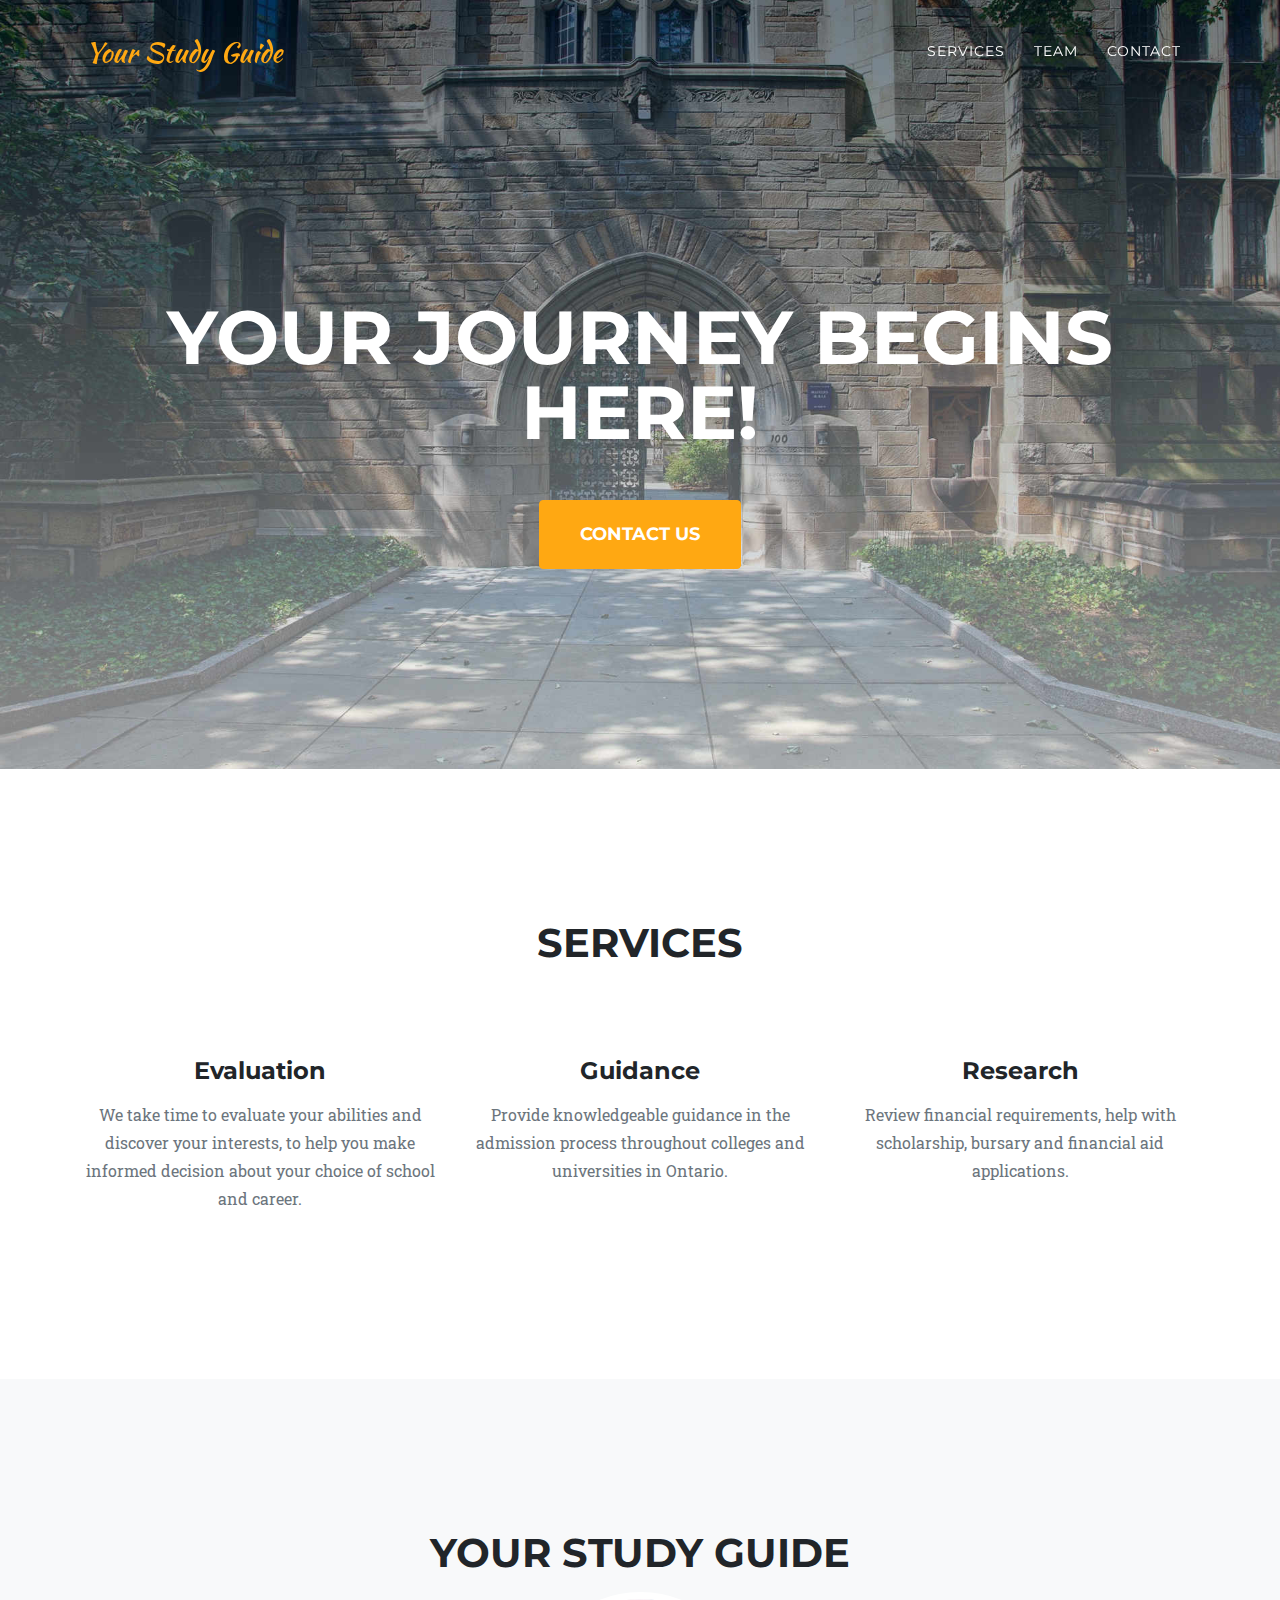
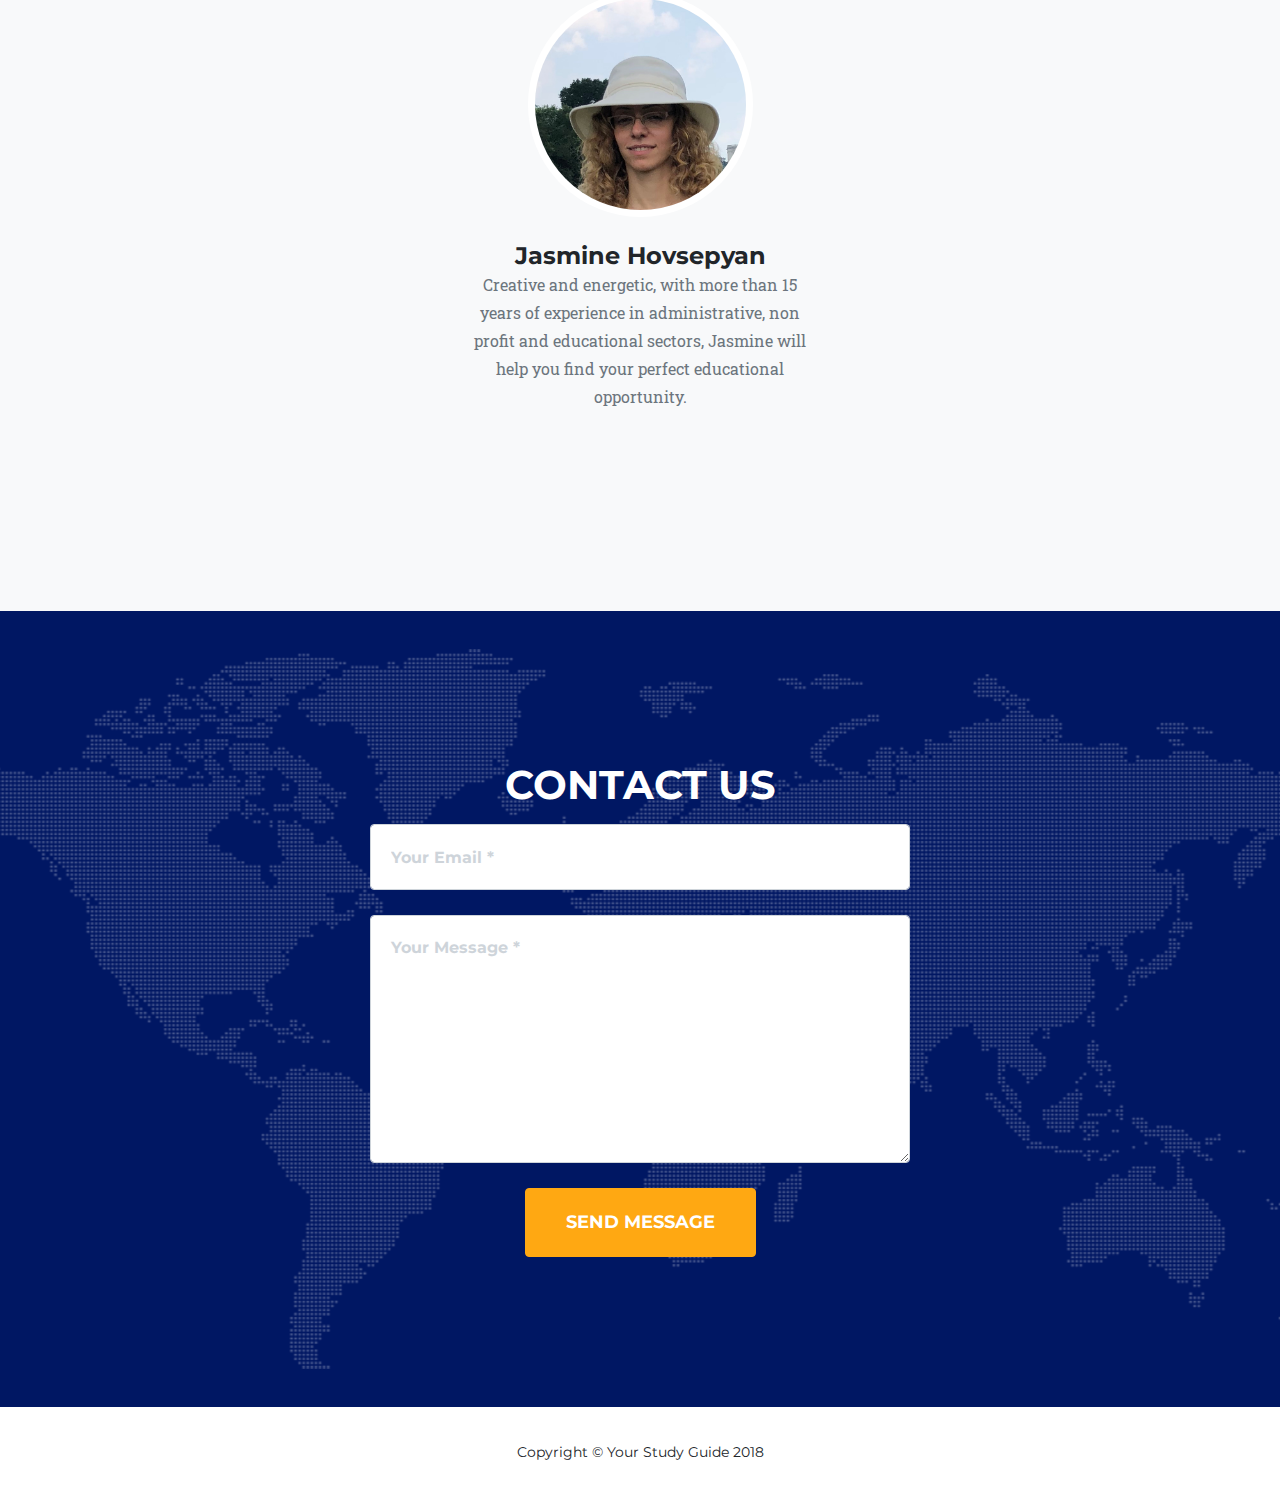
==== index.html @ cb8d3e7e "implement send message form" ====
<!DOCTYPE html>
<html lang="en">

  <head>

    <meta charset="utf-8">
    <meta name="viewport" content="width=device-width, initial-scale=1, shrink-to-fit=no">
    <meta name="description" content="">
    <meta name="author" content="Jasmine">

    <title>Your Study Guide</title>

    <link href="https://cdnjs.cloudflare.com/ajax/libs/twitter-bootstrap/4.1.3/css/bootstrap.min.css" rel="stylesheet">
    <link rel="stylesheet" href="https://use.fontawesome.com/releases/v5.2.0/css/all.css" integrity="sha384-hWVjflwFxL6sNzntih27bfxkr27PmbbK/iSvJ+a4+0owXq79v+lsFkW54bOGbiDQ" crossorigin="anonymous">
    <link href="https://fonts.googleapis.com/css?family=Montserrat:400,700" rel="stylesheet" type="text/css">
    <link href='https://fonts.googleapis.com/css?family=Kaushan+Script' rel='stylesheet' type='text/css'>
    <link href='https://fonts.googleapis.com/css?family=Droid+Serif:400,700,400italic,700italic' rel='stylesheet' type='text/css'>
    <link href='https://fonts.googleapis.com/css?family=Roboto+Slab:400,100,300,700' rel='stylesheet' type='text/css'>

    <link href="css/main.css" rel="stylesheet">

    <script src='https://www.google.com/recaptcha/api.js'></script>
    <script async src="https://www.googletagmanager.com/gtag/js?id=UA-124327278-1"></script>
    <script>
      window.dataLayer = window.dataLayer || [];
      function gtag(){dataLayer.push(arguments);}
      gtag('js', new Date());

      gtag('config', 'UA-124327278-1');
    </script>
  </head>

  <body id="page-top">

    <!-- Navigation -->
    <nav class="navbar navbar-expand-lg navbar-dark fixed-top" id="mainNav">
      <div class="container">
        <a class="navbar-brand js-scroll-trigger" href="#page-top">Your Study Guide</a>
        <button class="navbar-toggler navbar-toggler-right" type="button" data-toggle="collapse" data-target="#navbarResponsive" aria-controls="navbarResponsive" aria-expanded="false" aria-label="Toggle navigation">
          Menu
          <i class="fa fa-bars"></i>
        </button>
        <div class="collapse navbar-collapse" id="navbarResponsive">
          <ul class="navbar-nav text-uppercase ml-auto">
            <li class="nav-item">
              <a class="nav-link js-scroll-trigger" href="#services">Services</a>
            </li>
            <li class="nav-item">
              <a class="nav-link js-scroll-trigger" href="#team">Team</a>
            </li>
            <li class="nav-item">
              <a class="nav-link js-scroll-trigger" href="#contact">Contact</a>
            </li>
          </ul>
        </div>
      </div>
    </nav>

    <!-- Header -->
    <header class="masthead">
      <div class="container">
        <div class="intro-text">
          <!--<div class="intro-lead-in">Welcome!</div> -->
          <div class="intro-heading text-uppercase">Your journey begins here!</div>
          <a class="btn btn-primary btn-xl text-uppercase js-scroll-trigger" href="#contact">Contact Us</a>
        </div>
      </div>
    </header>

    <!-- Services -->
    <section id="services">
      <div class="container">
        <div class="row">
          <div class="col-lg-12 text-center">
            <h2 class="section-heading text-uppercase">Services</h2>
            <h3 class="section-subheading text-muted"></h3>
          </div>
        </div>
        <div class="row text-center">
          <div class="col-md-4">
            <span class="fa-stack fa-4x">
              <i class="fa fa-circle fa-stack-2x text-primary"></i>
              <i class="fa fa-drafting-compass fa-stack-1x fa-inverse"></i>
            </span>
            <h4 class="service-heading">Evaluation</h4>
            <p class="text-muted">We take time to evaluate your abilities and discover your interests, to help you make informed decision about your choice of school and career.</p>
          </div>
          <div class="col-md-4">
            <span class="fa-stack fa-4x">
              <i class="fa fa-circle fa-stack-2x text-primary"></i>
              <i class="fa fa-marker fa-stack-1x fa-inverse"></i>
            </span>
            <h4 class="service-heading">Guidance</h4>
            <p class="text-muted">Provide knowledgeable guidance in the admission process throughout colleges and universities in Ontario.</p>
          </div>
          <div class="col-md-4">
            <span class="fa-stack fa-4x">
              <i class="fa fa-circle fa-stack-2x text-primary"></i>
              <i class="fa fa-microscope fa-stack-1x fa-inverse"></i>
            </span>
            <h4 class="service-heading">Research</h4>
            <p class="text-muted">Review financial requirements, help with scholarship, bursary and financial aid applications.</p>
          </div>
        </div>
      </div>
    </section>

    <!-- Team -->
    <section class="bg-light" id="team">
      <div class="container">
        <div class="row">
          <div class="col-lg-12 text-center">
            <h2 class="section-heading text-uppercase">Your Study Guide</h2>
          </div>
        </div>
        <div class="row">
          <div class="offset-sm-4 col-sm-4">
            <div class="team-member">
              <img class="mx-auto rounded-circle" src="img/team/guide.jpg" alt="">
              <h4>Jasmine Hovsepyan</h4>
              <p class="text-muted">Creative and energetic, with more than 15  years of experience in administrative, non profit and educational sectors, Jasmine will help you find your perfect educational opportunity.</p>
            </div>
          </div>
        </div>
      </div>
    </section>

    <section id="contact">
      <div class="collapse multi-collapse" id="messageSentCollapse">
        <div class="container">
          <div class="row">
            <div class="col-lg-12 text-center">
              <h2 class="section-heading text-uppercase">Thank you, your message has been sent.</h2>
              <h3 class="section-subheading text-muted">We usually respond within two business days.</h3>
            </div>
          </div>
        </div>
      </div>
      <div id="formCollapse" class="collapse show" >
        <div class="card card-body border-0 p-0" style="background-color:inherit;">
          <div class="container">
            <div class="row">
              <div class="col-lg-12 text-center">
                <h2 class="section-heading text-uppercase">Contact Us</h2>
              </div>
            </div>
            <div class="row">
              <div class="col-lg-12">
                <form id="contactForm" name="sentMessage" class="needs-validation" novalidate="novalidate">
                  <div class="row">
                    <div class="offset-lg-3 col-lg-6 text-center">
                      <div class="form-group">
                        <input class="form-control email" id="msg_email" type="email" placeholder="Your Email *" required="required">
                        <p class="help-block text-danger"></p>
                        <div class="invalid-tooltip">
                          Please enter valid email
                        </div>
                      </div>
                    </div>
                  </div>
                  <div class="row">
                    <div class="offset-lg-3 col-lg-6 text-center">
                      <div class="form-group">
                        <textarea class="form-control" id="msg_text" placeholder="Your Message *"></textarea>
                        <p class="help-block text-danger"></p>
                      </div>
                    </div>
                  </div>
                  <div class="row">
                    <div class="offset-lg-3 col-lg-6 text-center">
                      <div id="success"></div>
                      <div class="g-recaptcha"
                            data-sitekey="6LfOgGwUAAAAAIZS5C9awKCPqaSeLZnkeUmwnQek"
                            data-callback="sendMessage"
                            data-size="invisible"
                            >
                      </div>
                      <button id="submit-button" type="submit" class="btn btn-primary btn-xl text-uppercase">
                        Send Message
                      </button>
                    </div>
                  </div>
                </form>
              </div>
            </div>
          </div>
        </div>
      </div>
    </section>
    <footer>
      <div class="container">
        <div class="row">
          <div class="offset-md-4 col-md-4">
            <span class="copyright">Copyright &copy; Your Study Guide 2018</span>
          </div>
        </div>
      </div>
    </footer>

    <script src="https://cdnjs.cloudflare.com/ajax/libs/jquery/3.3.1/jquery.min.js"></script>
    <script src="https://cdnjs.cloudflare.com/ajax/libs/twitter-bootstrap/4.1.3/js/bootstrap.bundle.min.js"></script>
    <script src="js/main.min.js"></script>
  </body>

</html>
---- css/main.css ----
body {
  overflow-x: hidden;
  font-family: 'Roboto Slab', 'Helvetica Neue', Helvetica, Arial, sans-serif;
}

p {
  line-height: 1.75;
}

a {
  color: #ffa812;
}

a:hover {
  color: #fec503;
}

.text-primary {
  color: #ffa812 !important;
}

h1,
h2,
h3,
h4,
h5,
h6 {
  font-weight: 700;
  font-family: 'Montserrat', 'Helvetica Neue', Helvetica, Arial, sans-serif;
}

section {
  padding: 100px 0;
}

section h2.section-heading {
  font-size: 40px;
  margin-top: 0;
  margin-bottom: 15px;
}

section h3.section-subheading {
  font-size: 16px;
  font-weight: 400;
  font-style: italic;
  margin-bottom: 75px;
  text-transform: none;
  font-family: 'Droid Serif', 'Helvetica Neue', Helvetica, Arial, sans-serif;
}

@media (min-width: 768px) {
  section {
    padding: 150px 0;
  }
}

.btn {
  font-family: 'Montserrat', 'Helvetica Neue', Helvetica, Arial, sans-serif;
  font-weight: 700;
}

.btn-xl {
  font-size: 18px;
  padding: 20px 40px;
}

.btn-primary {
  background-color: #ffa812;
  border-color: #ffa812;
}

.btn-primary:active, .btn-primary:focus, .btn-primary:hover {
  background-color: #fec810 !important;
  border-color: #fec810 !important;
  color: white;
}

.btn-primary:active, .btn-primary:focus {
  box-shadow: 0 0 0 0.2rem rgba(254, 209, 55, 0.5) !important;
}

::-moz-selection {
  background: #ffa812;
  text-shadow: none;
}

::selection {
  background: #ffa812;
  text-shadow: none;
}

img::selection {
  background: transparent;
}

img::-moz-selection {
  background: transparent;
}

#mainNav {
  background-color: #001763;
}

#mainNav .navbar-toggler {
  font-size: 12px;
  right: 0;
  padding: 13px;
  text-transform: uppercase;
  color: white;
  border: 0;
  background-color: #ffa812;
  font-family: 'Montserrat', 'Helvetica Neue', Helvetica, Arial, sans-serif;
}

#mainNav .navbar-brand {
  color: #ffa812;
  font-family: 'Kaushan Script', 'Helvetica Neue', Helvetica, Arial, cursive;
}

#mainNav .navbar-brand.active, #mainNav .navbar-brand:active, #mainNav .navbar-brand:focus, #mainNav .navbar-brand:hover {
  color: #fec503;
}

#mainNav .navbar-nav .nav-item .nav-link {
  font-size: 90%;
  font-weight: 400;
  padding: 0.75em 0;
  letter-spacing: 1px;
  color: white;
  font-family: 'Montserrat', 'Helvetica Neue', Helvetica, Arial, sans-serif;
}

#mainNav .navbar-nav .nav-item .nav-link.active, #mainNav .navbar-nav .nav-item .nav-link:hover {
  color: #ffa812;
}

@media (min-width: 992px) {
  #mainNav {
    padding-top: 25px;
    padding-bottom: 25px;
    -webkit-transition: padding-top 0.3s, padding-bottom 0.3s;
    -moz-transition: padding-top 0.3s, padding-bottom 0.3s;
    transition: padding-top 0.3s, padding-bottom 0.3s;
    border: none;
    background-color: transparent;
  }
  #mainNav .navbar-brand {
    font-size: 1.75em;
    -webkit-transition: all 0.3s;
    -moz-transition: all 0.3s;
    transition: all 0.3s;
  }
  #mainNav .navbar-nav .nav-item .nav-link {
    padding: 1.1em 1em !important;
  }
  #mainNav.navbar-shrink {
    padding-top: 0;
    padding-bottom: 0;
    background-color: #001763;
  }
  #mainNav.navbar-shrink .navbar-brand {
    font-size: 1.25em;
    padding: 12px 0;
  }
}

header.masthead {
  text-align: center;
  color: white;
  background-image: url("../img/header-bg.jpg");
  background-repeat: no-repeat;
  background-attachment: scroll;
  background-position: center center;
  -webkit-background-size: cover;
  -moz-background-size: cover;
  -o-background-size: cover;
  background-size: cover;
}

header.masthead .intro-text {
  padding-top: 150px;
  padding-bottom: 100px;
}

header.masthead .intro-text .intro-lead-in {
  font-size: 22px;
  font-style: italic;
  line-height: 22px;
  margin-bottom: 25px;
  font-family: 'Droid Serif', 'Helvetica Neue', Helvetica, Arial, sans-serif;
}

header.masthead .intro-text .intro-heading {
  font-size: 50px;
  font-weight: 700;
  line-height: 50px;
  margin-bottom: 25px;
  font-family: 'Montserrat', 'Helvetica Neue', Helvetica, Arial, sans-serif;
}

@media (min-width: 768px) {
  header.masthead .intro-text {
    padding-top: 300px;
    padding-bottom: 200px;
  }
  header.masthead .intro-text .intro-lead-in {
    font-size: 40px;
    font-style: italic;
    line-height: 40px;
    margin-bottom: 25px;
    font-family: 'Droid Serif', 'Helvetica Neue', Helvetica, Arial, sans-serif;
  }
  header.masthead .intro-text .intro-heading {
    font-size: 75px;
    font-weight: 700;
    line-height: 75px;
    margin-bottom: 50px;
    font-family: 'Montserrat', 'Helvetica Neue', Helvetica, Arial, sans-serif;
  }
}

.service-heading {
  margin: 15px 0;
  text-transform: none;
}

#portfolio .portfolio-item {
  right: 0;
  margin: 0 0 15px;
}

#portfolio .portfolio-item .portfolio-link {
  position: relative;
  display: block;
  max-width: 400px;
  margin: 0 auto;
  cursor: pointer;
}

#portfolio .portfolio-item .portfolio-link .portfolio-hover {
  position: absolute;
  width: 100%;
  height: 100%;
  -webkit-transition: all ease 0.5s;
  -moz-transition: all ease 0.5s;
  transition: all ease 0.5s;
  opacity: 0;
  background: rgba(254, 209, 54, 0.9);
}

#portfolio .portfolio-item .portfolio-link .portfolio-hover:hover {
  opacity: 1;
}

#portfolio .portfolio-item .portfolio-link .portfolio-hover .portfolio-hover-content {
  font-size: 20px;
  position: absolute;
  top: 50%;
  width: 100%;
  height: 20px;
  margin-top: -12px;
  text-align: center;
  color: white;
}

#portfolio .portfolio-item .portfolio-link .portfolio-hover .portfolio-hover-content i {
  margin-top: -12px;
}

#portfolio .portfolio-item .portfolio-link .portfolio-hover .portfolio-hover-content h3,
#portfolio .portfolio-item .portfolio-link .portfolio-hover .portfolio-hover-content h4 {
  margin: 0;
}

#portfolio .portfolio-item .portfolio-caption {
  max-width: 400px;
  margin: 0 auto;
  padding: 25px;
  text-align: center;
  background-color: #fff;
}

#portfolio .portfolio-item .portfolio-caption h4 {
  margin: 0;
  text-transform: none;
}

#portfolio .portfolio-item .portfolio-caption p {
  font-size: 16px;
  font-style: italic;
  margin: 0;
  font-family: 'Droid Serif', 'Helvetica Neue', Helvetica, Arial, sans-serif;
}

#portfolio * {
  z-index: 2;
}

@media (min-width: 767px) {
  #portfolio .portfolio-item {
    margin: 0 0 30px;
  }
}

.portfolio-modal {
  padding-right: 0px !important;
}

.portfolio-modal .modal-dialog {
  margin: 1rem;
  max-width: 100vw;
}

.portfolio-modal .modal-content {
  padding: 100px 0;
  text-align: center;
}

.portfolio-modal .modal-content h2 {
  font-size: 3em;
  margin-bottom: 15px;
}

.portfolio-modal .modal-content p {
  margin-bottom: 30px;
}

.portfolio-modal .modal-content p.item-intro {
  font-size: 16px;
  font-style: italic;
  margin: 20px 0 30px;
  font-family: 'Droid Serif', 'Helvetica Neue', Helvetica, Arial, sans-serif;
}

.portfolio-modal .modal-content ul.list-inline {
  margin-top: 0;
  margin-bottom: 30px;
}

.portfolio-modal .modal-content img {
  margin-bottom: 30px;
}

.portfolio-modal .modal-content button {
  cursor: pointer;
}

.portfolio-modal .close-modal {
  position: absolute;
  top: 25px;
  right: 25px;
  width: 75px;
  height: 75px;
  cursor: pointer;
  background-color: transparent;
}

.portfolio-modal .close-modal:hover {
  opacity: 0.3;
}

.portfolio-modal .close-modal .lr {
  /* Safari and Chrome */
  z-index: 1051;
  width: 1px;
  height: 75px;
  margin-left: 35px;
  /* IE 9 */
  -webkit-transform: rotate(45deg);
  -ms-transform: rotate(45deg);
  transform: rotate(45deg);
  background-color: #001763;
}

.portfolio-modal .close-modal .lr .rl {
  /* Safari and Chrome */
  z-index: 1052;
  width: 1px;
  height: 75px;
  /* IE 9 */
  -webkit-transform: rotate(90deg);
  -ms-transform: rotate(90deg);
  transform: rotate(90deg);
  background-color: #001763;
}

.timeline {
  position: relative;
  padding: 0;
  list-style: none;
}

.timeline:before {
  position: absolute;
  top: 0;
  bottom: 0;
  left: 40px;
  width: 2px;
  margin-left: -1.5px;
  content: '';
  background-color: #e9ecef;
}

.timeline > li {
  position: relative;
  min-height: 50px;
  margin-bottom: 50px;
}

.timeline > li:after, .timeline > li:before {
  display: table;
  content: ' ';
}

.timeline > li:after {
  clear: both;
}

.timeline > li .timeline-panel {
  position: relative;
  float: right;
  width: 100%;
  padding: 0 20px 0 100px;
  text-align: left;
}

.timeline > li .timeline-panel:before {
  right: auto;
  left: -15px;
  border-right-width: 15px;
  border-left-width: 0;
}

.timeline > li .timeline-panel:after {
  right: auto;
  left: -14px;
  border-right-width: 14px;
  border-left-width: 0;
}

.timeline > li .timeline-image {
  position: absolute;
  z-index: 100;
  left: 0;
  width: 80px;
  height: 80px;
  margin-left: 0;
  text-align: center;
  color: white;
  border: 7px solid #e9ecef;
  border-radius: 100%;
  background-color: #ffa812;
}

.timeline > li .timeline-image h4 {
  font-size: 10px;
  line-height: 14px;
  margin-top: 12px;
}

.timeline > li.timeline-inverted > .timeline-panel {
  float: right;
  padding: 0 20px 0 100px;
  text-align: left;
}

.timeline > li.timeline-inverted > .timeline-panel:before {
  right: auto;
  left: -15px;
  border-right-width: 15px;
  border-left-width: 0;
}

.timeline > li.timeline-inverted > .timeline-panel:after {
  right: auto;
  left: -14px;
  border-right-width: 14px;
  border-left-width: 0;
}

.timeline > li:last-child {
  margin-bottom: 0;
}

.timeline .timeline-heading h4 {
  margin-top: 0;
  color: inherit;
}

.timeline .timeline-heading h4.subheading {
  text-transform: none;
}

.timeline .timeline-body > ul,
.timeline .timeline-body > p {
  margin-bottom: 0;
}

@media (min-width: 768px) {
  .timeline:before {
    left: 50%;
  }
  .timeline > li {
    min-height: 100px;
    margin-bottom: 100px;
  }
  .timeline > li .timeline-panel {
    float: left;
    width: 41%;
    padding: 0 20px 20px 30px;
    text-align: right;
  }
  .timeline > li .timeline-image {
    left: 50%;
    width: 100px;
    height: 100px;
    margin-left: -50px;
  }
  .timeline > li .timeline-image h4 {
    font-size: 13px;
    line-height: 18px;
    margin-top: 16px;
  }
  .timeline > li.timeline-inverted > .timeline-panel {
    float: right;
    padding: 0 30px 20px 20px;
    text-align: left;
  }
}

@media (min-width: 992px) {
  .timeline > li {
    min-height: 150px;
  }
  .timeline > li .timeline-panel {
    padding: 0 20px 20px;
  }
  .timeline > li .timeline-image {
    width: 150px;
    height: 150px;
    margin-left: -75px;
  }
  .timeline > li .timeline-image h4 {
    font-size: 18px;
    line-height: 26px;
    margin-top: 30px;
  }
  .timeline > li.timeline-inverted > .timeline-panel {
    padding: 0 20px 20px;
  }
}

@media (min-width: 1200px) {
  .timeline > li {
    min-height: 170px;
  }
  .timeline > li .timeline-panel {
    padding: 0 20px 20px 100px;
  }
  .timeline > li .timeline-image {
    width: 170px;
    height: 170px;
    margin-left: -85px;
  }
  .timeline > li .timeline-image h4 {
    margin-top: 40px;
  }
  .timeline > li.timeline-inverted > .timeline-panel {
    padding: 0 100px 20px 20px;
  }
}

.team-member {
  margin-bottom: 50px;
  text-align: center;
}

.team-member img {
  width: 225px;
  height: 225px;
  border: 7px solid #fff;
}

.team-member h4 {
  margin-top: 25px;
  margin-bottom: 0;
  text-transform: none;
}

.team-member p {
  margin-top: 0;
}

section#contact {
  background-color: #001763;
  background-image: url("../img/map-image.png");
  background-repeat: no-repeat;
  background-position: center;
}

section#contact .section-heading {
  color: #fff;
}

section#contact .form-group {
  margin-bottom: 25px;
}

section#contact .form-group input,
section#contact .form-group textarea {
  padding: 20px;
}

section#contact .form-group input.form-control {
  height: auto;
}

section#contact .form-group textarea.form-control {
  height: 248px;
}

section#contact .form-control:focus {
  border-color: #ffa812;
  box-shadow: none;
}

section#contact ::-webkit-input-placeholder {
  font-weight: 700;
  color: #ced4da;
  font-family: 'Montserrat', 'Helvetica Neue', Helvetica, Arial, sans-serif;
}

section#contact :-moz-placeholder {
  font-weight: 700;
  color: #ced4da;
  /* Firefox 18- */
  font-family: 'Montserrat', 'Helvetica Neue', Helvetica, Arial, sans-serif;
}

section#contact ::-moz-placeholder {
  font-weight: 700;
  color: #ced4da;
  /* Firefox 19+ */
  font-family: 'Montserrat', 'Helvetica Neue', Helvetica, Arial, sans-serif;
}

section#contact :-ms-input-placeholder {
  font-weight: 700;
  color: #ced4da;
  font-family: 'Montserrat', 'Helvetica Neue', Helvetica, Arial, sans-serif;
}

footer {
  padding: 25px 0;
  text-align: center;
}

footer span.copyright {
  font-size: 90%;
  line-height: 40px;
  text-transform: none;
  font-family: 'Montserrat', 'Helvetica Neue', Helvetica, Arial, sans-serif;
}

footer ul.quicklinks {
  font-size: 90%;
  line-height: 40px;
  margin-bottom: 0;
  text-transform: none;
  font-family: 'Montserrat', 'Helvetica Neue', Helvetica, Arial, sans-serif;
}

ul.social-buttons {
  margin-bottom: 0;
}

ul.social-buttons li a {
  font-size: 20px;
  line-height: 40px;
  display: block;
  width: 40px;
  height: 40px;
  -webkit-transition: all 0.3s;
  -moz-transition: all 0.3s;
  transition: all 0.3s;
  color: white;
  border-radius: 100%;
  outline: none;
  background-color: #001763;
}

ul.social-buttons li a:active, ul.social-buttons li a:focus, ul.social-buttons li a:hover {
  background-color: #ffa812;
}
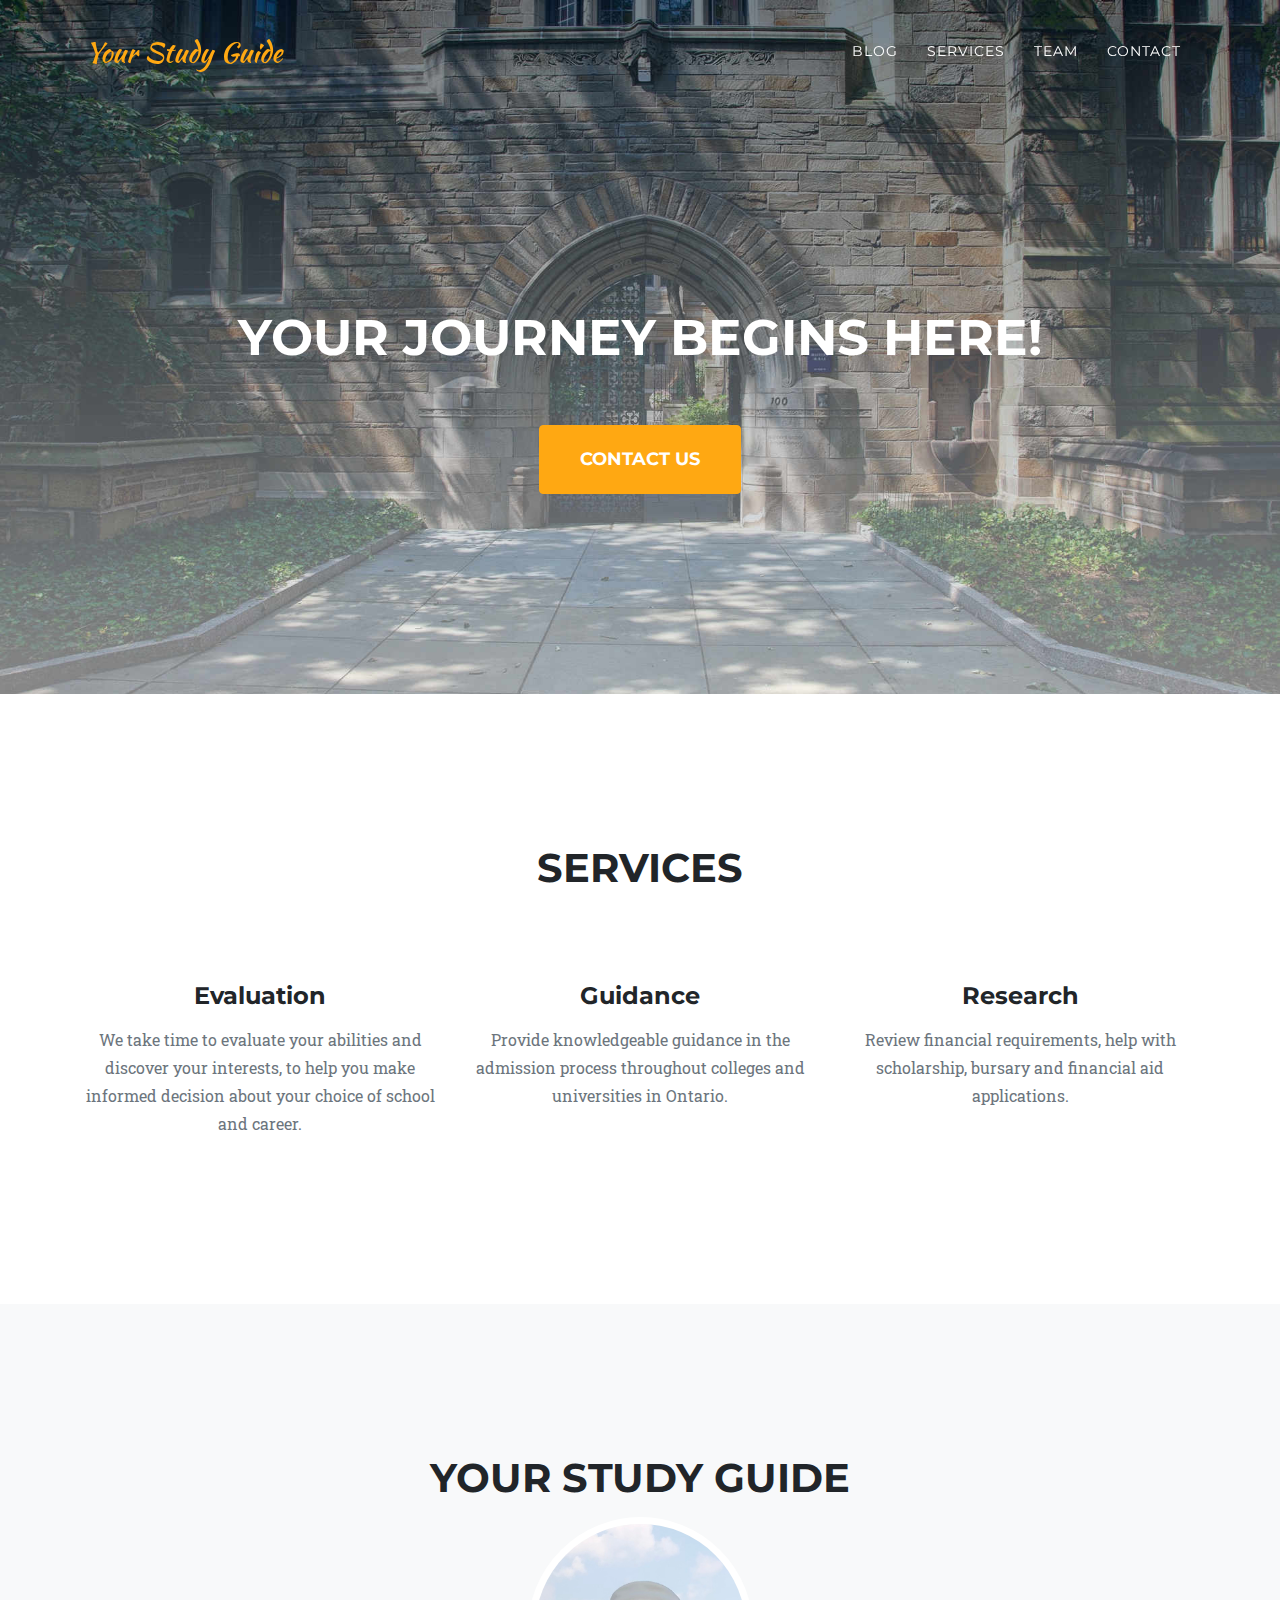
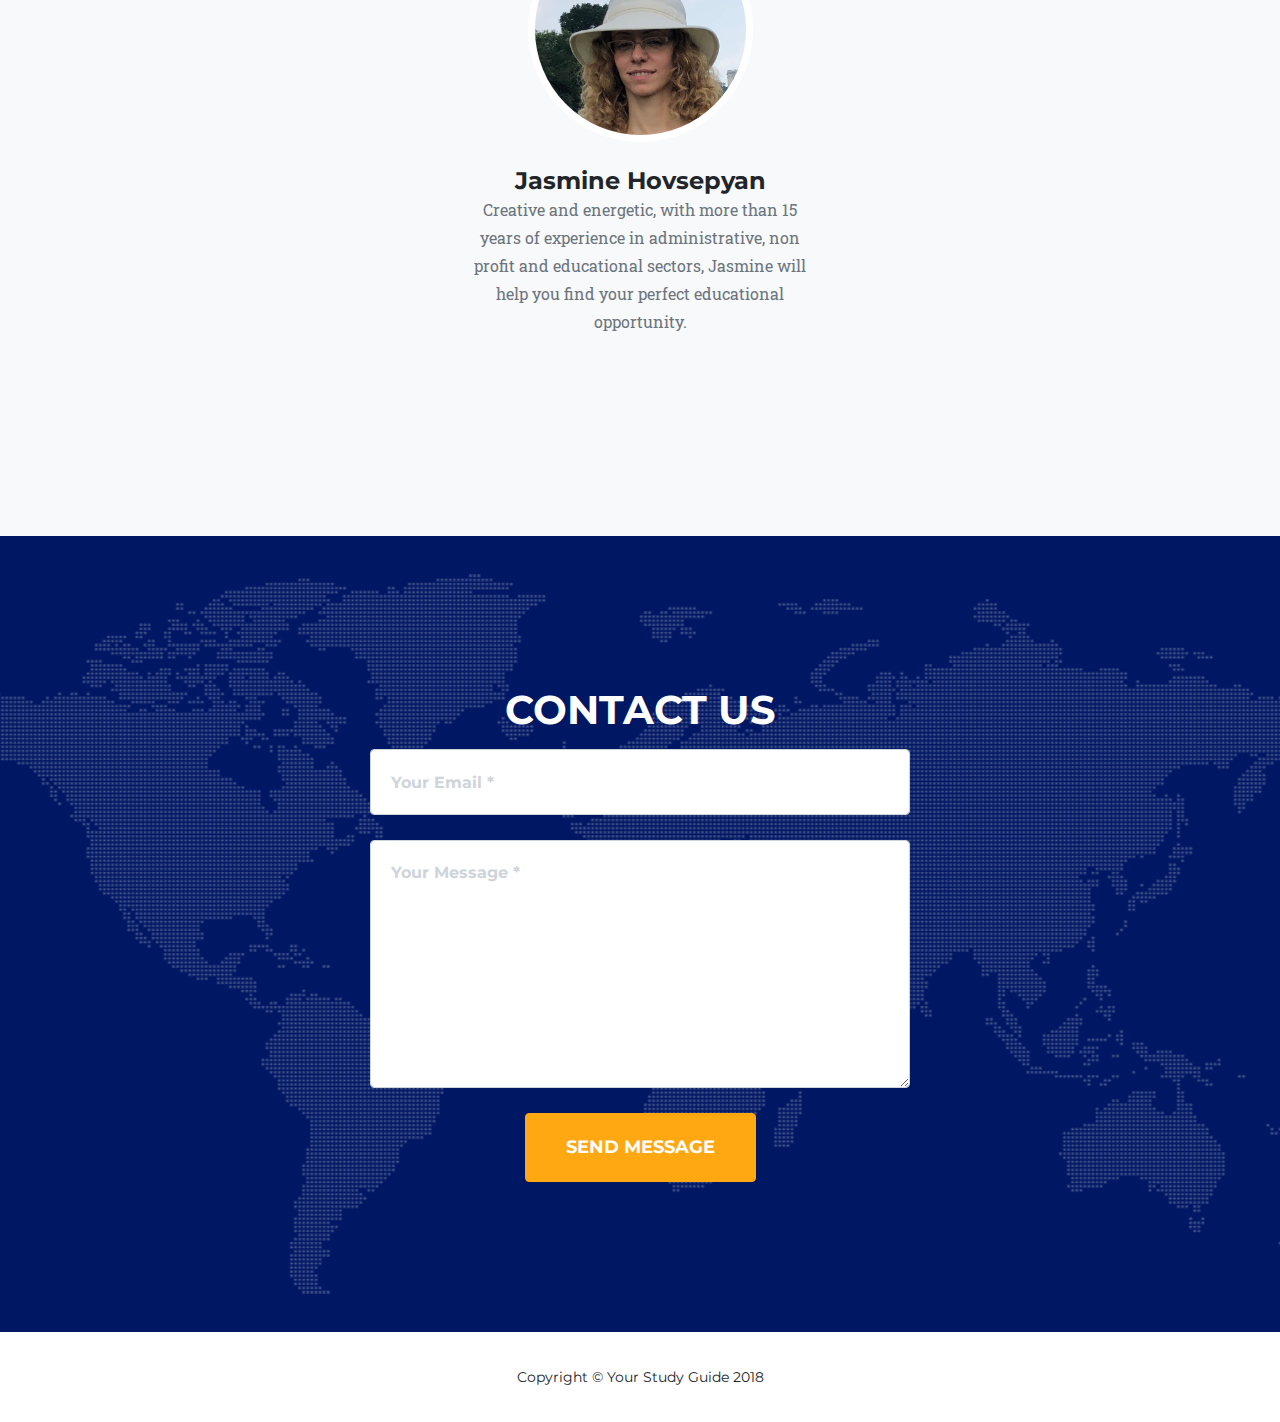
==== commit 1a99ab03: "add blog" ====
--- a/index.html
+++ b/index.html
@@ -1,205 +1,214 @@
-<!DOCTYPE html>
-<html lang="en">
-
-  <head>
-
-    <meta charset="utf-8">
-    <meta name="viewport" content="width=device-width, initial-scale=1, shrink-to-fit=no">
-    <meta name="description" content="">
-    <meta name="author" content="Jasmine">
-
-    <title>Your Study Guide</title>
-
-    <link href="https://cdnjs.cloudflare.com/ajax/libs/twitter-bootstrap/4.1.3/css/bootstrap.min.css" rel="stylesheet">
-    <link rel="stylesheet" href="https://use.fontawesome.com/releases/v5.2.0/css/all.css" integrity="sha384-hWVjflwFxL6sNzntih27bfxkr27PmbbK/iSvJ+a4+0owXq79v+lsFkW54bOGbiDQ" crossorigin="anonymous">
-    <link href="https://fonts.googleapis.com/css?family=Montserrat:400,700" rel="stylesheet" type="text/css">
-    <link href='https://fonts.googleapis.com/css?family=Kaushan+Script' rel='stylesheet' type='text/css'>
-    <link href='https://fonts.googleapis.com/css?family=Droid+Serif:400,700,400italic,700italic' rel='stylesheet' type='text/css'>
-    <link href='https://fonts.googleapis.com/css?family=Roboto+Slab:400,100,300,700' rel='stylesheet' type='text/css'>
-
-    <link href="css/main.css" rel="stylesheet">
-
-    <script src='https://www.google.com/recaptcha/api.js'></script>
-    <script async src="https://www.googletagmanager.com/gtag/js?id=UA-124327278-1"></script>
-    <script>
-      window.dataLayer = window.dataLayer || [];
-      function gtag(){dataLayer.push(arguments);}
-      gtag('js', new Date());
-
-      gtag('config', 'UA-124327278-1');
-    </script>
-  </head>
-
-  <body id="page-top">
-
-    <!-- Navigation -->
-    <nav class="navbar navbar-expand-lg navbar-dark fixed-top" id="mainNav">
-      <div class="container">
-        <a class="navbar-brand js-scroll-trigger" href="#page-top">Your Study Guide</a>
-        <button class="navbar-toggler navbar-toggler-right" type="button" data-toggle="collapse" data-target="#navbarResponsive" aria-controls="navbarResponsive" aria-expanded="false" aria-label="Toggle navigation">
-          Menu
-          <i class="fa fa-bars"></i>
-        </button>
-        <div class="collapse navbar-collapse" id="navbarResponsive">
-          <ul class="navbar-nav text-uppercase ml-auto">
-            <li class="nav-item">
-              <a class="nav-link js-scroll-trigger" href="#services">Services</a>
-            </li>
-            <li class="nav-item">
-              <a class="nav-link js-scroll-trigger" href="#team">Team</a>
-            </li>
-            <li class="nav-item">
-              <a class="nav-link js-scroll-trigger" href="#contact">Contact</a>
-            </li>
-          </ul>
-        </div>
-      </div>
-    </nav>
-
-    <!-- Header -->
-    <header class="masthead">
-      <div class="container">
-        <div class="intro-text">
-          <!--<div class="intro-lead-in">Welcome!</div> -->
-          <div class="intro-heading text-uppercase">Your journey begins here!</div>
-          <a class="btn btn-primary btn-xl text-uppercase js-scroll-trigger" href="#contact">Contact Us</a>
-        </div>
-      </div>
-    </header>
-
-    <!-- Services -->
-    <section id="services">
-      <div class="container">
-        <div class="row">
-          <div class="col-lg-12 text-center">
-            <h2 class="section-heading text-uppercase">Services</h2>
-            <h3 class="section-subheading text-muted"></h3>
-          </div>
-        </div>
-        <div class="row text-center">
-          <div class="col-md-4">
-            <span class="fa-stack fa-4x">
-              <i class="fa fa-circle fa-stack-2x text-primary"></i>
-              <i class="fa fa-drafting-compass fa-stack-1x fa-inverse"></i>
-            </span>
-            <h4 class="service-heading">Evaluation</h4>
-            <p class="text-muted">We take time to evaluate your abilities and discover your interests, to help you make informed decision about your choice of school and career.</p>
-          </div>
-          <div class="col-md-4">
-            <span class="fa-stack fa-4x">
-              <i class="fa fa-circle fa-stack-2x text-primary"></i>
-              <i class="fa fa-marker fa-stack-1x fa-inverse"></i>
-            </span>
-            <h4 class="service-heading">Guidance</h4>
-            <p class="text-muted">Provide knowledgeable guidance in the admission process throughout colleges and universities in Ontario.</p>
-          </div>
-          <div class="col-md-4">
-            <span class="fa-stack fa-4x">
-              <i class="fa fa-circle fa-stack-2x text-primary"></i>
-              <i class="fa fa-microscope fa-stack-1x fa-inverse"></i>
-            </span>
-            <h4 class="service-heading">Research</h4>
-            <p class="text-muted">Review financial requirements, help with scholarship, bursary and financial aid applications.</p>
-          </div>
-        </div>
-      </div>
-    </section>
-
-    <!-- Team -->
-    <section class="bg-light" id="team">
-      <div class="container">
-        <div class="row">
-          <div class="col-lg-12 text-center">
-            <h2 class="section-heading text-uppercase">Your Study Guide</h2>
-          </div>
-        </div>
-        <div class="row">
-          <div class="offset-sm-4 col-sm-4">
-            <div class="team-member">
-              <img class="mx-auto rounded-circle" src="img/team/guide.jpg" alt="">
-              <h4>Jasmine Hovsepyan</h4>
-              <p class="text-muted">Creative and energetic, with more than 15  years of experience in administrative, non profit and educational sectors, Jasmine will help you find your perfect educational opportunity.</p>
-            </div>
-          </div>
-        </div>
-      </div>
-    </section>
-
-    <section id="contact">
-      <div class="collapse multi-collapse" id="messageSentCollapse">
-        <div class="container">
-          <div class="row">
-            <div class="col-lg-12 text-center">
-              <h2 class="section-heading text-uppercase">Thank you, your message has been sent.</h2>
-              <h3 class="section-subheading text-muted">We usually respond within two business days.</h3>
-            </div>
-          </div>
-        </div>
-      </div>
-      <div id="formCollapse" class="collapse show" >
-        <div class="card card-body border-0 p-0" style="background-color:inherit;">
-          <div class="container">
-            <div class="row">
-              <div class="col-lg-12 text-center">
-                <h2 class="section-heading text-uppercase">Contact Us</h2>
-              </div>
-            </div>
-            <div class="row">
-              <div class="col-lg-12">
-                <form id="contactForm" name="sentMessage" class="needs-validation" novalidate="novalidate">
-                  <div class="row">
-                    <div class="offset-lg-3 col-lg-6 text-center">
-                      <div class="form-group">
-                        <input class="form-control email" id="msg_email" type="email" placeholder="Your Email *" required="required">
-                        <p class="help-block text-danger"></p>
-                        <div class="invalid-tooltip">
-                          Please enter valid email
-                        </div>
-                      </div>
-                    </div>
-                  </div>
-                  <div class="row">
-                    <div class="offset-lg-3 col-lg-6 text-center">
-                      <div class="form-group">
-                        <textarea class="form-control" id="msg_text" placeholder="Your Message *"></textarea>
-                        <p class="help-block text-danger"></p>
-                      </div>
-                    </div>
-                  </div>
-                  <div class="row">
-                    <div class="offset-lg-3 col-lg-6 text-center">
-                      <div id="success"></div>
-                      <div class="g-recaptcha"
-                            data-sitekey="6LfOgGwUAAAAAIZS5C9awKCPqaSeLZnkeUmwnQek"
-                            data-callback="sendMessage"
-                            data-size="invisible"
-                            >
-                      </div>
-                      <button id="submit-button" type="submit" class="btn btn-primary btn-xl text-uppercase">
-                        Send Message
-                      </button>
-                    </div>
-                  </div>
-                </form>
-              </div>
-            </div>
-          </div>
-        </div>
-      </div>
-    </section>
-    <footer>
-      <div class="container">
-        <div class="row">
-          <div class="offset-md-4 col-md-4">
-            <span class="copyright">Copyright &copy; Your Study Guide 2018</span>
-          </div>
-        </div>
-      </div>
-    </footer>
-
-    <script src="https://cdnjs.cloudflare.com/ajax/libs/jquery/3.3.1/jquery.min.js"></script>
-    <script src="https://cdnjs.cloudflare.com/ajax/libs/twitter-bootstrap/4.1.3/js/bootstrap.bundle.min.js"></script>
-    <script src="js/main.min.js"></script>
-  </body>
-
-</html>
+<!DOCTYPE html>
+<html lang="en">
+<head>
+<meta charset="utf-8">
+<meta name="viewport" content="width=device-width, initial-scale=1, shrink-to-fit=no">
+<meta http-equiv="Content-Type" content="text/html" charset="UTF-8" />
+<meta http-equiv="X-UA-Compatible" content="IE=edge,chrome=1" />
+<meta name="description" content="study university high school education counseling" />
+<meta name="author" content="abtechbit">
+<meta name="google-site-verification" content="MfvKP111OuDhDMqi87w8c8A28pAGwJQa5D4YZnDP9UU" />
+<meta name="HandheldFriendly" content="True" />
+<meta name="referrer" content="origin" />
+
+<title>Your Study Guide</title>
+
+<link href="https://www.yourstudyguide.ca/" rel="canonical" />
+<link href="https://cdnjs.cloudflare.com/ajax/libs/twitter-bootstrap/4.1.3/css/bootstrap.min.css" rel="stylesheet">
+<link rel="stylesheet" href="https://use.fontawesome.com/releases/v5.2.0/css/all.css" integrity="sha384-hWVjflwFxL6sNzntih27bfxkr27PmbbK/iSvJ+a4+0owXq79v+lsFkW54bOGbiDQ" crossorigin="anonymous">
+<link href="https://fonts.googleapis.com/css?family=Montserrat:400,700" rel="stylesheet" type="text/css">
+<link href='https://fonts.googleapis.com/css?family=Kaushan+Script' rel='stylesheet' type='text/css'>
+<link href='https://fonts.googleapis.com/css?family=Droid+Serif:400,700,400italic,700italic' rel='stylesheet' type='text/css'>
+<link href='https://fonts.googleapis.com/css?family=Roboto+Slab:400,100,300,700' rel='stylesheet' type='text/css'>
+
+
+<script src='https://www.google.com/recaptcha/api.js'></script>
+<script async src="https://www.googletagmanager.com/gtag/js?id=UA-125047658-1"></script><link href="theme/css/main.css" rel="stylesheet">
+</head>
+
+<body id="page-top">
+
+<!-- Navigation -->
+<nav class="navbar navbar-expand-lg navbar-dark fixed-top" id="mainNav">
+  <div class="container">
+    <a class="navbar-brand js-scroll-trigger" href="/#page-top">Your Study Guide</a>
+    <button class="navbar-toggler navbar-toggler-right" type="button" data-toggle="collapse" data-target="#navbarResponsive" aria-controls="navbarResponsive" aria-expanded="false" aria-label="Toggle navigation">
+      Menu
+      <i class="fa fa-bars"></i>
+    </button>
+    <div class="collapse navbar-collapse" id="navbarResponsive">
+      <ul class="navbar-nav text-uppercase ml-auto">
+        <li class="nav-item">
+          <a class="nav-link js-scroll-trigger" href="/blog.html">Blog</a>
+        </li>
+        <li class="nav-item">
+          <a class="nav-link js-scroll-trigger" href="/#services">Services</a>
+        </li>
+        <li class="nav-item">
+          <a class="nav-link js-scroll-trigger" href="/#team">Team</a>
+        </li>
+        <li class="nav-item">
+          <a class="nav-link js-scroll-trigger" href="/#contact">Contact</a>
+        </li>
+      </ul>
+    </div>
+  </div>
+</nav>
+    <!-- Header -->
+    <header class="masthead">
+      <div class="container">
+        <div class="intro-text">
+          <div class="intro-heading text-uppercase">Your journey begins here!</div>
+          <a class="btn btn-primary btn-xl text-uppercase js-scroll-trigger" href="#contact">Contact Us</a>
+        </div>
+      </div>
+    </header>
+
+    <!-- Services -->
+    <section id="services">
+      <div class="container">
+        <div class="row">
+          <div class="col-lg-12 text-center">
+            <h2 class="section-heading text-uppercase">Services</h2>
+            <h3 class="section-subheading text-muted"></h3>
+          </div>
+        </div>
+        <div class="row text-center">
+          <div class="col-md-4">
+            <span class="fa-stack fa-4x">
+              <i class="fa fa-circle fa-stack-2x text-primary"></i>
+              <i class="fa fa-drafting-compass fa-stack-1x fa-inverse"></i>
+            </span>
+            <h4 class="service-heading">Evaluation</h4>
+            <p class="text-muted">We take time to evaluate your abilities and discover your interests, to help you make informed decision about your choice of school and career.</p>
+          </div>
+          <div class="col-md-4">
+            <span class="fa-stack fa-4x">
+              <i class="fa fa-circle fa-stack-2x text-primary"></i>
+              <i class="fa fa-marker fa-stack-1x fa-inverse"></i>
+            </span>
+            <h4 class="service-heading">Guidance</h4>
+            <p class="text-muted">Provide knowledgeable guidance in the admission process throughout colleges and universities in Ontario.</p>
+          </div>
+          <div class="col-md-4">
+            <span class="fa-stack fa-4x">
+              <i class="fa fa-circle fa-stack-2x text-primary"></i>
+              <i class="fa fa-microscope fa-stack-1x fa-inverse"></i>
+            </span>
+            <h4 class="service-heading">Research</h4>
+            <p class="text-muted">Review financial requirements, help with scholarship, bursary and financial aid applications.</p>
+          </div>
+        </div>
+      </div>
+    </section>
+
+    <!-- Team -->
+    <section class="bg-light" id="team">
+      <div class="container">
+        <div class="row">
+          <div class="col-lg-12 text-center">
+            <h2 class="section-heading text-uppercase">Your Study Guide</h2>
+          </div>
+        </div>
+        <div class="row">
+          <div class="offset-sm-4 col-sm-4">
+            <div class="team-member">
+              <img class="mx-auto rounded-circle" src="theme/img/team/guide.jpg" alt="">
+              <h4>Jasmine Hovsepyan</h4>
+              <p class="text-muted">Creative and energetic, with more than 15  years of experience in administrative, non profit and educational sectors, Jasmine will help you find your perfect educational opportunity.</p>
+            </div>
+          </div>
+        </div>
+      </div>
+    </section>
+
+    <section id="contact">
+      <div class="collapse multi-collapse" id="messageSentCollapse">
+        <div class="container">
+          <div class="row">
+            <div class="col-lg-12 text-center">
+              <h2 class="section-heading text-uppercase">Thank you, your message has been sent.</h2>
+              <h3 class="section-subheading text-muted">We usually respond within two business days.</h3>
+            </div>
+          </div>
+        </div>
+      </div>
+      <div id="formCollapse" class="collapse show" >
+        <div class="card card-body border-0 p-0" style="background-color:inherit;">
+          <div class="container">
+            <div class="row">
+              <div class="col-lg-12 text-center">
+                <h2 class="section-heading text-uppercase">Contact Us</h2>
+              </div>
+            </div>
+            <div class="row">
+              <div class="col-lg-12">
+                <form id="contactForm" name="sentMessage" class="needs-validation" novalidate="novalidate">
+                  <div class="row">
+                    <div class="offset-lg-3 col-lg-6 text-center">
+                      <div class="form-group">
+                        <input class="form-control email" id="msg_email" type="email" placeholder="Your Email *" required="required">
+                        <p class="help-block text-danger"></p>
+                        <div class="invalid-tooltip">
+                          Please enter valid email
+                        </div>
+                      </div>
+                    </div>
+                  </div>
+                  <div class="row">
+                    <div class="offset-lg-3 col-lg-6 text-center">
+                      <div class="form-group">
+                        <textarea class="form-control" id="msg_text" placeholder="Your Message *"></textarea>
+                        <p class="help-block text-danger"></p>
+                      </div>
+                    </div>
+                  </div>
+                  <div class="row">
+                    <div class="offset-lg-3 col-lg-6 text-center">
+                      <div id="success"></div>
+                      <div class="g-recaptcha"
+                            data-sitekey="6LfOgGwUAAAAAIZS5C9awKCPqaSeLZnkeUmwnQek"
+                            data-callback="sendMessage"
+                            data-size="invisible"
+                            >
+                      </div>
+                      <button id="submit-button" type="submit" class="btn btn-primary btn-xl text-uppercase">
+                        Send Message
+                      </button>
+                    </div>
+                  </div>
+                </form>
+              </div>
+            </div>
+          </div>
+        </div>
+      </div>
+    </section>
+
+  <footer>
+    <div class="container">
+      <div class="row">
+        <div class="offset-md-4 col-md-4">
+          <span class="copyright">Copyright &copy; Your Study Guide 2018</span>
+        </div>
+      </div>
+    </div>
+  </footer>
+
+  <script src="https://cdnjs.cloudflare.com/ajax/libs/jquery/3.3.1/jquery.min.js"></script>
+  <script src="https://cdnjs.cloudflare.com/ajax/libs/twitter-bootstrap/4.1.3/js/bootstrap.bundle.min.js"></script>
+  <script src="theme/js/main.min.js"></script>
+    <script type="text/javascript">
+      var _gaq = _gaq || [];
+      _gaq.push(['_setAccount', 'UA-125047658-1']);
+      _gaq.push(['_trackPageview']);
+      (function() {
+          var ga = document.createElement('script'); ga.type = 'text/javascript'; ga.async = true;
+          ga.src = ('https:' == document.location.protocol ? 'https://ssl' : 'http://www') + '.google-analytics.com/ga.js';
+          var s = document.getElementsByTagName('script')[0]; s.parentNode.insertBefore(ga, s);
+      })();
+    </script>
+
+  </body>
+
+</html>--- a/theme/css/main.css
+++ b/theme/css/main.css
@@ -0,0 +1,1316 @@
+body {
+  overflow-x: hidden;
+  font-family: 'Roboto Slab', 'Helvetica Neue', Helvetica, Arial, sans-serif;
+}
+
+p {
+  line-height: 1.75;
+}
+
+a {
+  color: #ffa812;
+}
+
+a:hover {
+  color: #fec503;
+}
+
+.text-primary {
+  color: #ffa812 !important;
+}
+
+h1,
+h2,
+h3,
+h4,
+h5,
+h6 {
+  font-weight: 700;
+  font-family: 'Montserrat', 'Helvetica Neue', Helvetica, Arial, sans-serif;
+}
+
+section {
+  padding: 100px 0;
+}
+
+section h2.section-heading {
+  font-size: 40px;
+  margin-top: 0;
+  margin-bottom: 15px;
+}
+
+section h3.section-subheading {
+  font-size: 16px;
+  font-weight: 400;
+  font-style: italic;
+  margin-bottom: 75px;
+  text-transform: none;
+  font-family: 'Droid Serif', 'Helvetica Neue', Helvetica, Arial, sans-serif;
+}
+
+@media (min-width: 768px) {
+  section {
+    padding: 150px 0;
+  }
+}
+
+.btn {
+  font-family: 'Montserrat', 'Helvetica Neue', Helvetica, Arial, sans-serif;
+  font-weight: 700;
+}
+
+.btn-xl {
+  font-size: 18px;
+  padding: 20px 40px;
+}
+
+.btn-primary {
+  background-color: #ffa812;
+  border-color: #ffa812;
+}
+
+.btn-primary:active, .btn-primary:focus, .btn-primary:hover {
+  background-color: #fec810 !important;
+  border-color: #fec810 !important;
+  color: white;
+}
+
+.btn-primary:active, .btn-primary:focus {
+  box-shadow: 0 0 0 0.2rem rgba(254, 209, 55, 0.5) !important;
+}
+
+::-moz-selection {
+  background: #ffa812;
+  text-shadow: none;
+}
+
+::selection {
+  background: #ffa812;
+  text-shadow: none;
+}
+
+img::selection {
+  background: transparent;
+}
+
+img::-moz-selection {
+  background: transparent;
+}
+
+#mainNav {
+  background-color: #001763;
+}
+
+#mainNav .navbar-toggler {
+  font-size: 12px;
+  right: 0;
+  padding: 13px;
+  text-transform: uppercase;
+  color: white;
+  border: 0;
+  background-color: #ffa812;
+  font-family: 'Montserrat', 'Helvetica Neue', Helvetica, Arial, sans-serif;
+}
+
+#mainNav .navbar-brand {
+  color: #ffa812;
+  font-family: 'Kaushan Script', 'Helvetica Neue', Helvetica, Arial, cursive;
+}
+
+#mainNav .navbar-brand.active, #mainNav .navbar-brand:active, #mainNav .navbar-brand:focus, #mainNav .navbar-brand:hover {
+  color: #fec503;
+}
+
+#mainNav .navbar-nav .nav-item .nav-link {
+  font-size: 90%;
+  font-weight: 400;
+  padding: 0.75em 0;
+  letter-spacing: 1px;
+  color: white;
+  font-family: 'Montserrat', 'Helvetica Neue', Helvetica, Arial, sans-serif;
+}
+
+#mainNav .navbar-nav .nav-item .nav-link.active, #mainNav .navbar-nav .nav-item .nav-link:hover {
+  color: #ffa812;
+}
+
+@media (min-width: 992px) {
+  #mainNav {
+    padding-top: 25px;
+    padding-bottom: 25px;
+    -webkit-transition: padding-top 0.3s, padding-bottom 0.3s;
+    -moz-transition: padding-top 0.3s, padding-bottom 0.3s;
+    transition: padding-top 0.3s, padding-bottom 0.3s;
+    border: none;
+    background-color: transparent;
+  }
+  #mainNav .navbar-brand {
+    font-size: 1.75em;
+    -webkit-transition: all 0.3s;
+    -moz-transition: all 0.3s;
+    transition: all 0.3s;
+  }
+  #mainNav .navbar-nav .nav-item .nav-link {
+    padding: 1.1em 1em !important;
+  }
+  #mainNav.navbar-shrink {
+    padding-top: 0;
+    padding-bottom: 0;
+    background-color: #001763;
+  }
+  #mainNav.navbar-shrink .navbar-brand {
+    font-size: 1.25em;
+    padding: 12px 0;
+  }
+}
+
+header.masthead {
+  text-align: center;
+  color: white;
+  background-image: url("../img/header-bg.jpg");
+  background-repeat: no-repeat;
+  background-attachment: scroll;
+  background-position: center center;
+  -webkit-background-size: cover;
+  -moz-background-size: cover;
+  -o-background-size: cover;
+  background-size: cover;
+}
+
+header.masthead .intro-text {
+  padding-top: 150px;
+  padding-bottom: 100px;
+}
+
+header.masthead .intro-text .intro-lead-in {
+  font-size: 22px;
+  font-style: italic;
+  line-height: 22px;
+  margin-bottom: 25px;
+  font-family: 'Droid Serif', 'Helvetica Neue', Helvetica, Arial, sans-serif;
+}
+
+header.masthead .intro-text .intro-heading {
+  font-size: 50px;
+  font-weight: 700;
+  line-height: 50px;
+  margin-bottom: 25px;
+  font-family: 'Montserrat', 'Helvetica Neue', Helvetica, Arial, sans-serif;
+}
+
+@media (min-width: 768px) {
+  header.masthead .intro-text {
+    padding-top: 300px;
+    padding-bottom: 200px;
+  }
+  header.masthead .intro-text .intro-lead-in {
+    font-size: 40px;
+    font-style: italic;
+    line-height: 40px;
+    margin-bottom: 25px;
+    font-family: 'Droid Serif', 'Helvetica Neue', Helvetica, Arial, sans-serif;
+  }
+  header.masthead .intro-text .intro-heading {
+    font-size: 50px;
+    font-weight: 700;
+    line-height: 75px;
+    margin-bottom: 50px;
+    font-family: 'Montserrat', 'Helvetica Neue', Helvetica, Arial, sans-serif;
+  }
+}
+
+
+header.bloghead {
+  text-align: center;
+  color: white;
+  background-image: url("../img/blog.jpg");
+  background-repeat: no-repeat;
+  background-attachment: scroll;
+  background-position: center center;
+  -webkit-background-size: cover;
+  -moz-background-size: cover;
+  -o-background-size: cover;
+  background-size: cover;
+}
+
+header.bloghead .intro-text {
+  padding-top: 100px;
+  padding-bottom: 50px;
+}
+
+header.bloghead .intro-text .intro-lead-in {
+  font-size: 22px;
+  font-style: italic;
+  line-height: 22px;
+  margin-bottom: 25px;
+  font-family: 'Droid Serif', 'Helvetica Neue', Helvetica, Arial, sans-serif;
+}
+
+header.bloghead .intro-text .intro-heading {
+  font-size: 50px;
+  font-weight: 700;
+  line-height: 50px;
+  margin-bottom: 25px;
+  font-family: 'Montserrat', 'Helvetica Neue', Helvetica, Arial, sans-serif;
+}
+
+@media (min-width: 768px) {
+  header.bloghead .intro-text {
+    padding-top: 100px;
+    padding-bottom: 50px;
+  }
+  header.bloghead .intro-text .intro-lead-in {
+    font-size: 40px;
+    font-style: italic;
+    line-height: 40px;
+    margin-bottom: 25px;
+    font-family: 'Droid Serif', 'Helvetica Neue', Helvetica, Arial, sans-serif;
+  }
+  header.bloghead .intro-text .intro-heading {
+    font-size: 50px;
+    font-weight: 700;
+    line-height: 75px;
+    margin-bottom: 50px;
+    font-family: 'Montserrat', 'Helvetica Neue', Helvetica, Arial, sans-serif;
+  }
+}
+
+.service-heading {
+  margin: 15px 0;
+  text-transform: none;
+}
+
+#portfolio .portfolio-item {
+  right: 0;
+  margin: 0 0 15px;
+}
+
+#portfolio .portfolio-item .portfolio-link {
+  position: relative;
+  display: block;
+  max-width: 400px;
+  margin: 0 auto;
+  cursor: pointer;
+}
+
+#portfolio .portfolio-item .portfolio-link .portfolio-hover {
+  position: absolute;
+  width: 100%;
+  height: 100%;
+  -webkit-transition: all ease 0.5s;
+  -moz-transition: all ease 0.5s;
+  transition: all ease 0.5s;
+  opacity: 0;
+  background: rgba(254, 209, 54, 0.9);
+}
+
+#portfolio .portfolio-item .portfolio-link .portfolio-hover:hover {
+  opacity: 1;
+}
+
+#portfolio .portfolio-item .portfolio-link .portfolio-hover .portfolio-hover-content {
+  font-size: 20px;
+  position: absolute;
+  top: 50%;
+  width: 100%;
+  height: 20px;
+  margin-top: -12px;
+  text-align: center;
+  color: white;
+}
+
+#portfolio .portfolio-item .portfolio-link .portfolio-hover .portfolio-hover-content i {
+  margin-top: -12px;
+}
+
+#portfolio .portfolio-item .portfolio-link .portfolio-hover .portfolio-hover-content h3,
+#portfolio .portfolio-item .portfolio-link .portfolio-hover .portfolio-hover-content h4 {
+  margin: 0;
+}
+
+#portfolio .portfolio-item .portfolio-caption {
+  max-width: 400px;
+  margin: 0 auto;
+  padding: 25px;
+  text-align: center;
+  background-color: #fff;
+}
+
+#portfolio .portfolio-item .portfolio-caption h4 {
+  margin: 0;
+  text-transform: none;
+}
+
+#portfolio .portfolio-item .portfolio-caption p {
+  font-size: 16px;
+  font-style: italic;
+  margin: 0;
+  font-family: 'Droid Serif', 'Helvetica Neue', Helvetica, Arial, sans-serif;
+}
+
+#portfolio * {
+  z-index: 2;
+}
+
+@media (min-width: 767px) {
+  #portfolio .portfolio-item {
+    margin: 0 0 30px;
+  }
+}
+
+.portfolio-modal {
+  padding-right: 0px !important;
+}
+
+.portfolio-modal .modal-dialog {
+  margin: 1rem;
+  max-width: 100vw;
+}
+
+.portfolio-modal .modal-content {
+  padding: 100px 0;
+  text-align: center;
+}
+
+.portfolio-modal .modal-content h2 {
+  font-size: 3em;
+  margin-bottom: 15px;
+}
+
+.portfolio-modal .modal-content p {
+  margin-bottom: 30px;
+}
+
+.portfolio-modal .modal-content p.item-intro {
+  font-size: 16px;
+  font-style: italic;
+  margin: 20px 0 30px;
+  font-family: 'Droid Serif', 'Helvetica Neue', Helvetica, Arial, sans-serif;
+}
+
+.portfolio-modal .modal-content ul.list-inline {
+  margin-top: 0;
+  margin-bottom: 30px;
+}
+
+.portfolio-modal .modal-content img {
+  margin-bottom: 30px;
+}
+
+.portfolio-modal .modal-content button {
+  cursor: pointer;
+}
+
+.portfolio-modal .close-modal {
+  position: absolute;
+  top: 25px;
+  right: 25px;
+  width: 75px;
+  height: 75px;
+  cursor: pointer;
+  background-color: transparent;
+}
+
+.portfolio-modal .close-modal:hover {
+  opacity: 0.3;
+}
+
+.portfolio-modal .close-modal .lr {
+  /* Safari and Chrome */
+  z-index: 1051;
+  width: 1px;
+  height: 75px;
+  margin-left: 35px;
+  /* IE 9 */
+  -webkit-transform: rotate(45deg);
+  -ms-transform: rotate(45deg);
+  transform: rotate(45deg);
+  background-color: #001763;
+}
+
+.portfolio-modal .close-modal .lr .rl {
+  /* Safari and Chrome */
+  z-index: 1052;
+  width: 1px;
+  height: 75px;
+  /* IE 9 */
+  -webkit-transform: rotate(90deg);
+  -ms-transform: rotate(90deg);
+  transform: rotate(90deg);
+  background-color: #001763;
+}
+
+.timeline {
+  position: relative;
+  padding: 0;
+  list-style: none;
+}
+
+.timeline:before {
+  position: absolute;
+  top: 0;
+  bottom: 0;
+  left: 40px;
+  width: 2px;
+  margin-left: -1.5px;
+  content: '';
+  background-color: #e9ecef;
+}
+
+.timeline > li {
+  position: relative;
+  min-height: 50px;
+  margin-bottom: 50px;
+}
+
+.timeline > li:after, .timeline > li:before {
+  display: table;
+  content: ' ';
+}
+
+.timeline > li:after {
+  clear: both;
+}
+
+.timeline > li .timeline-panel {
+  position: relative;
+  float: right;
+  width: 100%;
+  padding: 0 20px 0 100px;
+  text-align: left;
+}
+
+.timeline > li .timeline-panel:before {
+  right: auto;
+  left: -15px;
+  border-right-width: 15px;
+  border-left-width: 0;
+}
+
+.timeline > li .timeline-panel:after {
+  right: auto;
+  left: -14px;
+  border-right-width: 14px;
+  border-left-width: 0;
+}
+
+.timeline > li .timeline-image {
+  position: absolute;
+  z-index: 100;
+  left: 0;
+  width: 80px;
+  height: 80px;
+  margin-left: 0;
+  text-align: center;
+  color: white;
+  border: 7px solid #e9ecef;
+  border-radius: 100%;
+  background-color: #ffa812;
+}
+
+.timeline > li .timeline-image h4 {
+  font-size: 10px;
+  line-height: 14px;
+  margin-top: 12px;
+}
+
+.timeline > li.timeline-inverted > .timeline-panel {
+  float: right;
+  padding: 0 20px 0 100px;
+  text-align: left;
+}
+
+.timeline > li.timeline-inverted > .timeline-panel:before {
+  right: auto;
+  left: -15px;
+  border-right-width: 15px;
+  border-left-width: 0;
+}
+
+.timeline > li.timeline-inverted > .timeline-panel:after {
+  right: auto;
+  left: -14px;
+  border-right-width: 14px;
+  border-left-width: 0;
+}
+
+.timeline > li:last-child {
+  margin-bottom: 0;
+}
+
+.timeline .timeline-heading h4 {
+  margin-top: 0;
+  color: inherit;
+}
+
+.timeline .timeline-heading h4.subheading {
+  text-transform: none;
+}
+
+.timeline .timeline-body > ul,
+.timeline .timeline-body > p {
+  margin-bottom: 0;
+}
+
+@media (min-width: 768px) {
+  .timeline:before {
+    left: 50%;
+  }
+  .timeline > li {
+    min-height: 100px;
+    margin-bottom: 100px;
+  }
+  .timeline > li .timeline-panel {
+    float: left;
+    width: 41%;
+    padding: 0 20px 20px 30px;
+    text-align: right;
+  }
+  .timeline > li .timeline-image {
+    left: 50%;
+    width: 100px;
+    height: 100px;
+    margin-left: -50px;
+  }
+  .timeline > li .timeline-image h4 {
+    font-size: 13px;
+    line-height: 18px;
+    margin-top: 16px;
+  }
+  .timeline > li.timeline-inverted > .timeline-panel {
+    float: right;
+    padding: 0 30px 20px 20px;
+    text-align: left;
+  }
+}
+
+@media (min-width: 992px) {
+  .timeline > li {
+    min-height: 150px;
+  }
+  .timeline > li .timeline-panel {
+    padding: 0 20px 20px;
+  }
+  .timeline > li .timeline-image {
+    width: 150px;
+    height: 150px;
+    margin-left: -75px;
+  }
+  .timeline > li .timeline-image h4 {
+    font-size: 18px;
+    line-height: 26px;
+    margin-top: 30px;
+  }
+  .timeline > li.timeline-inverted > .timeline-panel {
+    padding: 0 20px 20px;
+  }
+}
+
+@media (min-width: 1200px) {
+  .timeline > li {
+    min-height: 170px;
+  }
+  .timeline > li .timeline-panel {
+    padding: 0 20px 20px 100px;
+  }
+  .timeline > li .timeline-image {
+    width: 170px;
+    height: 170px;
+    margin-left: -85px;
+  }
+  .timeline > li .timeline-image h4 {
+    margin-top: 40px;
+  }
+  .timeline > li.timeline-inverted > .timeline-panel {
+    padding: 0 100px 20px 20px;
+  }
+}
+
+.team-member {
+  margin-bottom: 50px;
+  text-align: center;
+}
+
+.team-member img {
+  width: 225px;
+  height: 225px;
+  border: 7px solid #fff;
+}
+
+.team-member h4 {
+  margin-top: 25px;
+  margin-bottom: 0;
+  text-transform: none;
+}
+
+.team-member p {
+  margin-top: 0;
+}
+
+section#contact {
+  background-color: #001763;
+  background-image: url("../img/map-image.png");
+  background-repeat: no-repeat;
+  background-position: center;
+}
+
+section#contact .section-heading {
+  color: #fff;
+}
+
+section#contact .form-group {
+  margin-bottom: 25px;
+}
+
+section#contact .form-group input,
+section#contact .form-group textarea {
+  padding: 20px;
+}
+
+section#contact .form-group input.form-control {
+  height: auto;
+}
+
+section#contact .form-group textarea.form-control {
+  height: 248px;
+}
+
+section#contact .form-control:focus {
+  border-color: #ffa812;
+  box-shadow: none;
+}
+
+section#contact ::-webkit-input-placeholder {
+  font-weight: 700;
+  color: #ced4da;
+  font-family: 'Montserrat', 'Helvetica Neue', Helvetica, Arial, sans-serif;
+}
+
+section#contact :-moz-placeholder {
+  font-weight: 700;
+  color: #ced4da;
+  /* Firefox 18- */
+  font-family: 'Montserrat', 'Helvetica Neue', Helvetica, Arial, sans-serif;
+}
+
+section#contact ::-moz-placeholder {
+  font-weight: 700;
+  color: #ced4da;
+  /* Firefox 19+ */
+  font-family: 'Montserrat', 'Helvetica Neue', Helvetica, Arial, sans-serif;
+}
+
+section#contact :-ms-input-placeholder {
+  font-weight: 700;
+  color: #ced4da;
+  font-family: 'Montserrat', 'Helvetica Neue', Helvetica, Arial, sans-serif;
+}
+
+footer {
+  padding: 25px 0;
+  text-align: center;
+}
+
+footer span.copyright {
+  font-size: 90%;
+  line-height: 40px;
+  text-transform: none;
+  font-family: 'Montserrat', 'Helvetica Neue', Helvetica, Arial, sans-serif;
+}
+
+footer ul.quicklinks {
+  font-size: 90%;
+  line-height: 40px;
+  margin-bottom: 0;
+  text-transform: none;
+  font-family: 'Montserrat', 'Helvetica Neue', Helvetica, Arial, sans-serif;
+}
+
+ul.social-buttons {
+  margin-bottom: 0;
+}
+
+ul.social-buttons li a {
+  font-size: 20px;
+  line-height: 40px;
+  display: block;
+  width: 40px;
+  height: 40px;
+  -webkit-transition: all 0.3s;
+  -moz-transition: all 0.3s;
+  transition: all 0.3s;
+  color: white;
+  border-radius: 100%;
+  outline: none;
+  background-color: #001763;
+}
+
+ul.social-buttons li a:active, ul.social-buttons li a:focus, ul.social-buttons li a:hover {
+  background-color: #ffa812;
+}
+
+
+
+.inner {
+    max-width: 40em;
+    margin: 0 auto;
+    padding: 0 2em
+}
+
+.post {
+    position: relative;
+    padding-top: 2em;
+    z-index: 10
+}
+
+.post-title {
+    position: relative;
+    z-index: 10;
+    margin: 0 0 0.5em;
+    font-size: 2em;
+    line-height: 1em;
+    font-weight: 700;
+    text-indent: -1px;
+    color: #000
+}
+
+.has-cover .post-title {
+    color: #fff
+}
+
+.post-title a {
+    text-decoration: none;
+    color: inherit;
+    font-weight: inherit
+}
+
+.post-meta {
+    position: relative;
+    z-index: 10;
+    display: block;
+    margin-bottom: 1.333em;
+    font-family: 'Fira Sans', sans-serif;
+    font-size: 0.75em;
+    font-weight: 400;
+    line-height: 1.333em;
+    opacity: 0.5
+}
+
+.has-cover .post-meta {
+    color: #fff;
+    opacity: 0.75
+}
+
+.post-meta a {
+    color: inherit;
+    text-decoration: none;
+    border-bottom: 1px solid transparent
+}
+
+.post-meta a:hover,
+.post-meta a:focus {
+    border-color: rgba(0, 0, 0, 0.5)
+}
+
+.has-cover .post-meta a:hover,
+.has-cover .post-meta a:focus {
+    border-color: rgba(255, 255, 255, 0.5)
+}
+
+.post-excerpt p {
+    margin: 0
+}
+
+.post-content a {
+    border-bottom: 1px solid #f26a3d
+}
+
+.post-content a:hover,
+.post-content a:focus {
+    color: #f26a3d
+}
+
+.post-content img,
+.post-content .fluid-width-video-wrapper {
+    max-width: none;
+    width: 110%;
+    margin-left: -5%
+}
+
+.post-info {
+    margin-top: 6em;
+    overflow: hidden
+}
+
+.post-share {
+    max-width: 25%;
+    float: right
+}
+
+.blog .post-excerpt {
+    padding-top: 10px;
+    padding-bottom: 10px;
+}
+
+.post-share a {
+    display: block;
+    width: 2em;
+    height: 2em;
+    margin: 0.333em 0 0.333em 0.666em;
+    padding: 0;
+    float: left;
+    font-size: 0.75em;
+    line-height: 2em;
+    text-align: center;
+    text-decoration: none;
+    color: #fff;
+    border-radius: 2px;
+    transition: all ease 0.3s
+}
+
+.post-share a:hover,
+.post-share a:focus {
+    background-color: #212226
+}
+
+.post-share a i {
+    color: inherit
+}
+
+.post-share a i:before {
+    width: auto;
+    height: auto
+}
+
+.post-share .twitter {
+    background-color: #3ea9dd
+}
+
+.post-share .facebook {
+    background-color: #3c5a98
+}
+
+.post-share .googleplus {
+    background-color: #d14836
+}
+
+.post-tags {
+    max-width: 75%;
+    float: left;
+    font-family: 'Fira Sans', sans-serif
+}
+
+.post-tags a {
+    display: inline-block;
+    margin: 0 0.333em 0.666em 0;
+    padding: 0.575em 1em;
+    background: #fff;
+    border: 1px solid #f26a3d;
+    font-size: 0.75em;
+    font-weight: 500;
+    line-height: 1.333em;
+    text-align: center;
+    text-decoration: none;
+    color: #f26a3d;
+    border-radius: 2em;
+    transition: all ease 0.3s;
+    box-sizing: border-box
+}
+
+.post-tags a:hover,
+.post-tags a:focus {
+    background: #f26a3d;
+    color: #fff
+}
+
+.post-author {
+    position: relative;
+    margin: 2em 0 0;
+    padding: 2em 0;
+    z-index: 10;
+    border-top: 1px solid #e5e4e1;
+    border-bottom: 1px solid #e5e4e1;
+    clear: both
+}
+
+.post-author-avatar {
+    position: relative;
+    float: left;
+    width: 15%;
+    margin: -0.5em 0 0 5%;
+    overflow: hidden;
+    background: #fff;
+    border-radius: 10em;
+    box-sizing: border-box
+}
+
+.post-author-avatar img {
+    width: 100%;
+    margin: auto;
+    border-radius: 10em;
+    box-sizing: border-box
+}
+
+.post-author-bio {
+    padding-left: 25%;
+    font-family: 'Fira Sans', sans-serif;
+    font-size: 0.75em;
+    line-height: 1.333em
+}
+
+.post-author-name {
+    margin: 0;
+    padding: 0;
+    font-size: 1.333em;
+    line-height: 1em;
+    text-indent: inherit
+}
+
+.post-author-about {
+    margin: 0.666em 0
+}
+
+.post-author-bio span {
+    position: relative;
+    font-size: 0.8em;
+    display: inline-block;
+    margin-top: 1.25em;
+    margin-right: 1.25em;
+    font-weight: 400;
+    opacity: 0.5
+}
+
+.post-author-bio i {
+    color: inherit
+}
+
+.post-author-bio a {
+    color: inherit;
+    text-decoration: none;
+    font-weight: inherit;
+    border-bottom: 1px solid transparent
+}
+
+.post-comments {
+    position: relative;
+    padding: 2em 0;
+    text-align: center;
+    border-bottom: 1px solid #e5e4e1;
+    box-sizing: border-box
+}
+
+.post-comments.activated {
+    margin: -1px 0 0;
+    padding: 1em;
+    background: #faf9f7;
+    border: 1px solid #e5e4e1
+}
+
+.post-comments-activate {
+    display: inline-block;
+    margin: 0;
+    padding: 0.5em 1.25em;
+    border: 1px solid #c2c7cc;
+    font-family: 'Fira Sans', sans-serif;
+    font-size: 0.75em;
+    line-height: 1.333em;
+    color: #8a9199;
+    text-align: center;
+    cursor: pointer;
+    transition: all ease 0.3s;
+    border-radius: 2em
+}
+
+.post-comments-activate:hover,
+.post-comments-activate:focus {
+    color: #f26a3d;
+    border-color: #f26a3d
+}
+
+.activated .post-comments-activate {
+    display: none
+}
+
+.post-nav {
+    position: relative;
+    border-bottom: 1px solid #e5e4e1
+}
+
+.post-nav:after {
+    position: absolute;
+    content: '';
+    width: 1px;
+    height: 100%;
+    left: 50%;
+    top: 0;
+    background: #e5e4e1;
+    z-index: 2
+}
+
+.post-nav-next,
+.post-nav-prev {
+    display: block;
+    width: 50%
+}
+
+.post-nav-next {
+    float: left
+}
+
+.post-nav-prev {
+    float: right
+}
+
+.post-nav-teaser {
+    padding: 1.5em 0;
+    min-height: 6em
+}
+
+.post-nav-next .post-nav-teaser {
+    padding-right: 1em
+}
+
+.post-nav-prev .post-nav-teaser {
+    padding-left: 1em
+}
+
+.post-nav i {
+    position: absolute;
+    top: 50%;
+    width: 2em;
+    height: 2em;
+    margin-top: -1em;
+    font-size: 2em;
+    line-height: 2em;
+    text-align: center;
+    transition: all ease-out 0.3s;
+    color: #e5e4e1
+}
+
+.post-nav-next i {
+    left: 0;
+    margin-left: -1.75em
+}
+
+.post-nav-prev i {
+    right: 0;
+    margin-right: -1.75em
+}
+
+.post-nav a:hover i,
+.post-nav a:focus i {
+    color: #f26a3d
+}
+
+.post-nav-title {
+    margin: 0 0 0.5em;
+    padding: 0;
+    font-size: 1em;
+    line-height: 1em;
+    color: inherit
+}
+
+.post-nav-excerpt {
+    margin: 0;
+    font-size: 0.75em;
+    line-height: 1.333em
+}
+
+.pagination {
+    position: relative;
+    height: 2em;
+    margin: 0;
+    padding: 2em 0;
+    font-family: 'Fira Sans', sans-serif
+}
+
+.pagination:after {
+    position: absolute;
+    width: 32em;
+    height: 1px;
+    left: 50%;
+    bottom: 0;
+    margin-left: -16em;
+    content: '';
+    background: #e5e4e1
+}
+
+.pagination a {
+    position: relative;
+    display: block;
+    height: 1.333em;
+    margin: -1px 0;
+    padding: 0.666em 1em;
+    z-index: 100;
+    border: 1px solid #c2c7cc;
+    font-size: 0.75em;
+    line-height: 1.5em;
+    text-align: center;
+    text-decoration: none;
+    color: #8a9199;
+    transition: all ease 0.3s;
+    border-radius: 2em
+}
+
+.pagination .pagination-prev {
+    float: right;
+    padding-left: 1.333em
+}
+
+.pagination .pagination-next {
+    float: left;
+    padding-right: 1.333em
+}
+
+.pagination a:hover,
+.pagination a:focus {
+    color: #f26a3d;
+    border-color: #f26a3d
+}
+
+.pagination .pagination-label {
+    position: relative;
+    display: inline-block;
+    height: 1em;
+    line-height: 1em
+}
+
+.pagination a i {
+    position: relative;
+    width: auto;
+    top: -1px;
+    margin: auto;
+    color: inherit;
+    font-size: 0.75em;
+    line-height: 1.333em
+}
+
+.pagination .pagination-info {
+    position: absolute;
+    width: 100%;
+    height: 2.666em;
+    left: 0;
+    z-index: 50;
+    display: block;
+    font-size: 0.75em;
+    line-height: 2.666em;
+    text-align: center
+}
+
+.extra-pagination {
+    display: none
+}
+
+.extra-pagination .pagination:after {
+    top: auto;
+    bottom: 0
+}
+
+.archive-template .extra-pagination {
+    display: block
+}
+
+#wrapper {
+  padding-top: 60px;
+}
+
+@media only screen and (max-width: 960px) {
+    #wrapper {
+        transform: translate3d(0, 0, 0)
+    }
+    .menu-active #wrapper {
+        padding-right: 0;
+        transform: translate3d(-16em, 0, 0)
+    }
+    .blog-logo,
+    .nav-button {
+        position: absolute
+    }
+    #blog-author {
+        margin: auto
+    }
+}
+
+@media only screen and (max-width: 640px) {
+    .post-share,
+    .post-tags {
+        max-width: none;
+        float: none;
+        margin: 0 0 2em
+    }
+    .post-share a {
+        margin-left: 0;
+        margin-right: 0.666em
+    }
+    .post-nav i {
+        font-size: 1.5em
+    }
+}
+
+@media only screen and (max-width: 480px) {
+    .inner {
+        padding: 0 16px
+    }
+    .post-template #main-header {
+        padding: 16px 0
+    }
+    #main-nav a {
+        margin: 16px
+    }
+    .post-author-avatar {
+        margin: -0.25em 0 0 0.5em
+    }
+    .container .post.featured .post-title:after {
+        left: 0;
+        top: -1.75em
+    }
+    .post-content img,
+    .post-content .fluid-width-video-wrapper {
+        width: 100%;
+        margin-left: auto
+    }
+    .post-nav:after {
+        display: none
+    }
+    .post-nav-next,
+    .post-nav-prev {
+        display: block;
+        width: 100%
+    }
+    .post-nav-teaser {
+        position: relative;
+        min-height: 4em;
+        padding: 2em 0
+    }
+    .post-nav-next .post-nav-teaser:after {
+        position: absolute;
+        content: '';
+        width: 100%;
+        height: 1px;
+        left: 0;
+        bottom: 0;
+        margin-bottom: -1px;
+        background: #e5e4e1;
+        z-index: 2
+    }
+    .post-nav-next .post-nav-teaser {
+        padding-right: 0;
+        padding-left: 1.5em
+    }
+    .post-nav-prev .post-nav-teaser {
+        padding-left: 0;
+        padding-right: 1.5em
+    }
+    .post-nav-next i {
+        margin-left: -1em
+    }
+    .post-nav-prev i {
+        margin-right: -1em
+    }
+}
+
+@media only screen and (max-width: 320px) {
+    .pagination .pagination-label {
+        display: none
+    }
+}
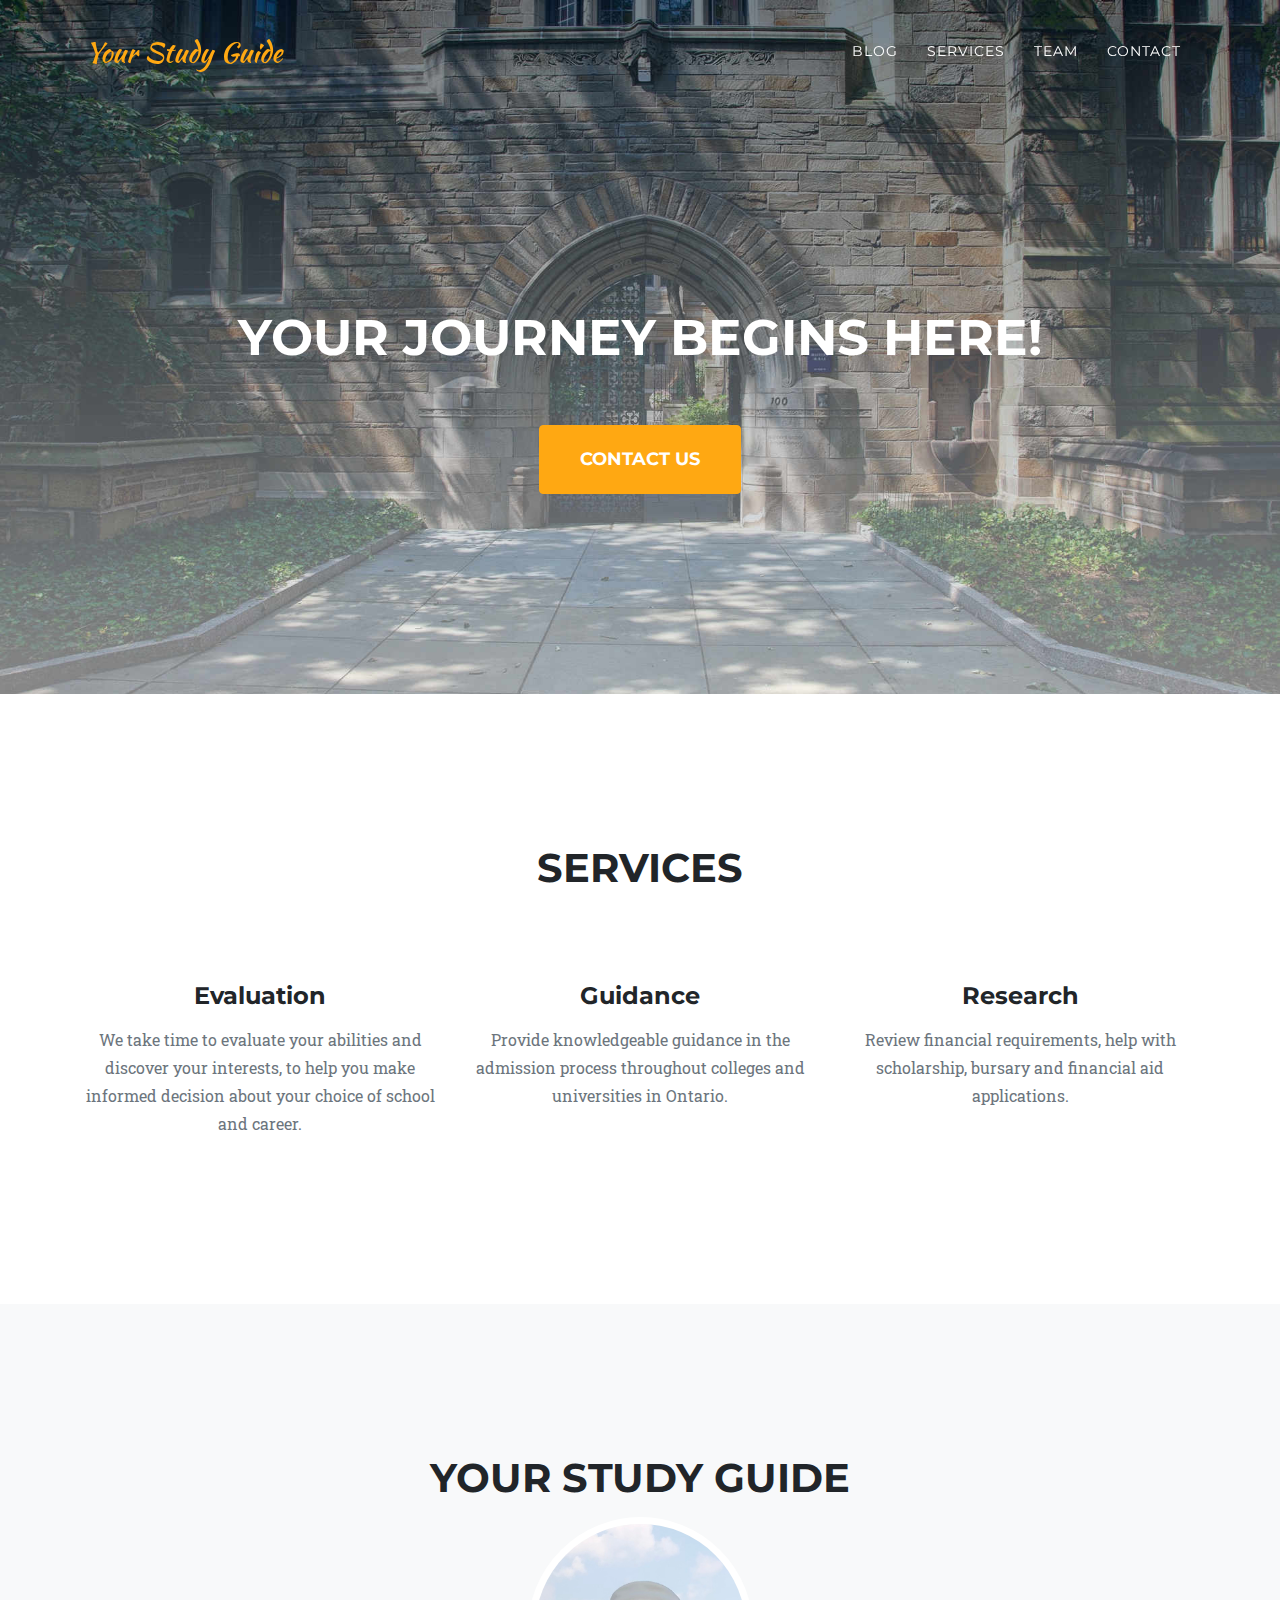
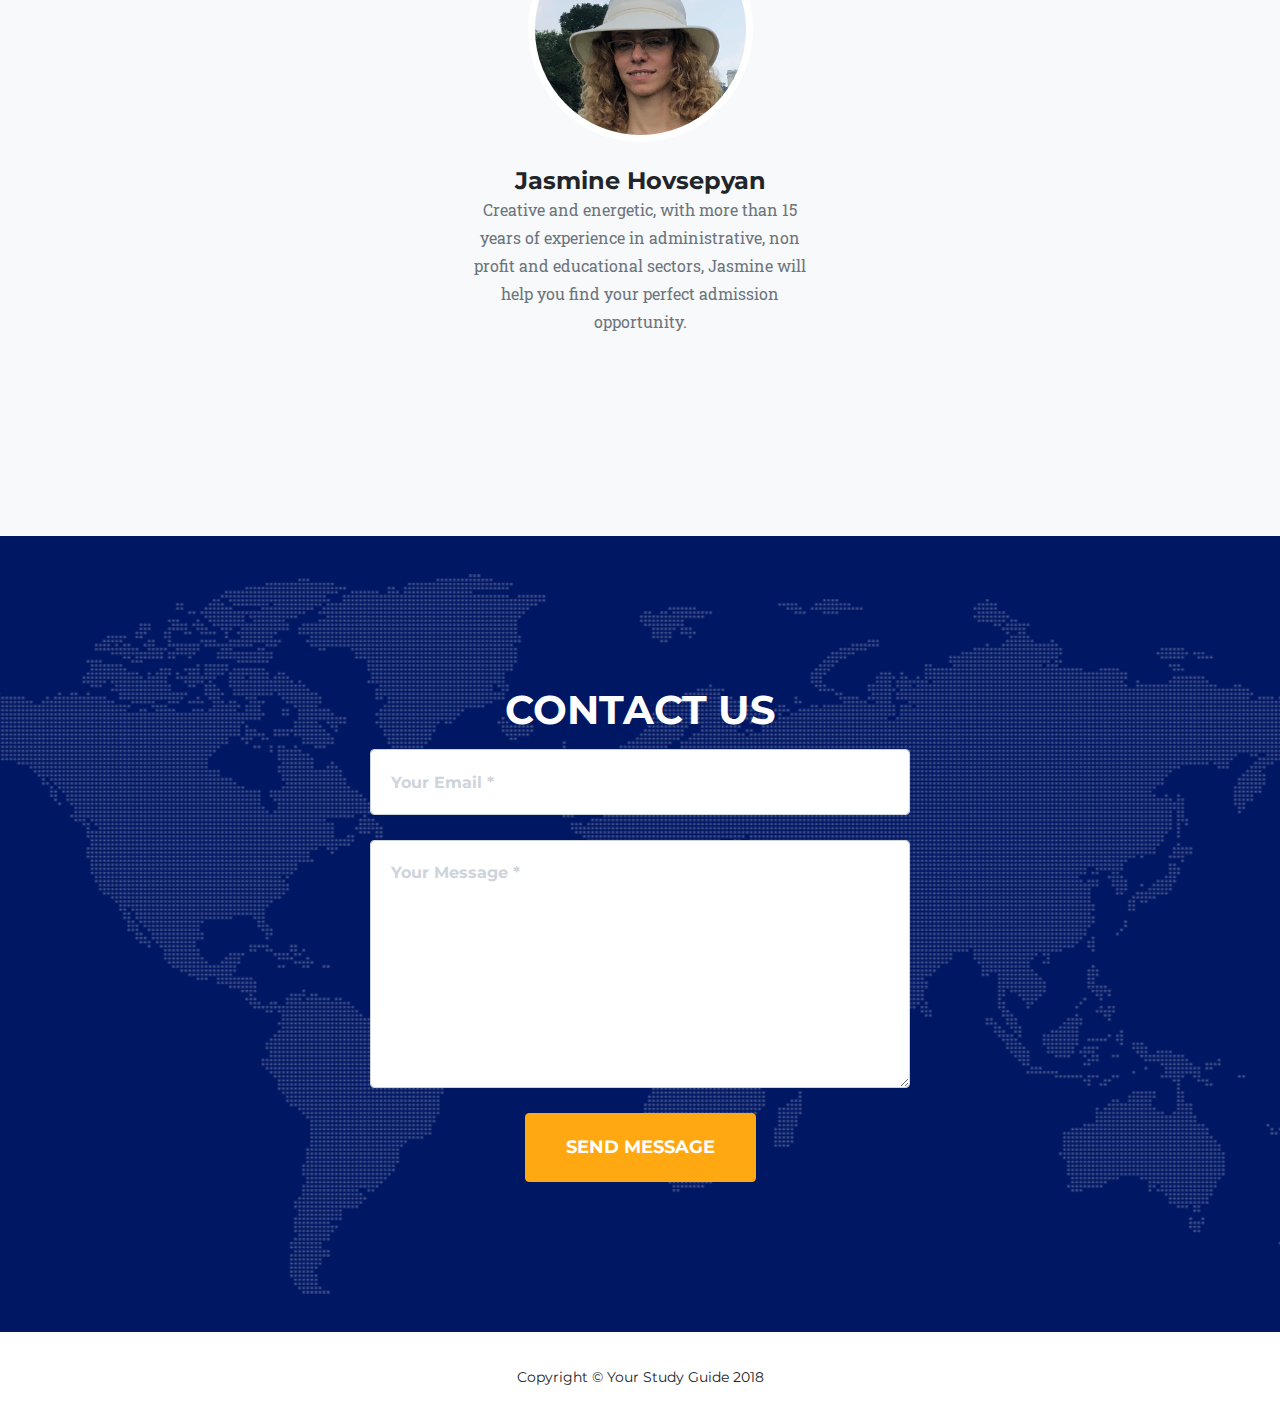
==== commit c2834fb3: "adjustments" ====
--- a/index.html
+++ b/index.html
@@ -5,13 +5,33 @@
 <meta name="viewport" content="width=device-width, initial-scale=1, shrink-to-fit=no">
 <meta http-equiv="Content-Type" content="text/html" charset="UTF-8" />
 <meta http-equiv="X-UA-Compatible" content="IE=edge,chrome=1" />
-<meta name="description" content="study university high school education counseling" />
-<meta name="author" content="abtechbit">
+<meta name="description" content="We provide university or college admission consulting and scholarship research for high school students and beyond." />
+<meta name="author" content="Your Study Guide">
+<meta name="keywords" content="University, College, Admission, Consulting, Scholarship, Research, High School, Students, Interests, Evaluation, Guidance">
 <meta name="google-site-verification" content="MfvKP111OuDhDMqi87w8c8A28pAGwJQa5D4YZnDP9UU" />
 <meta name="HandheldFriendly" content="True" />
 <meta name="referrer" content="origin" />
 
-<title>Your Study Guide</title>
+
+
+<!-- Open Graph -->
+<meta property="og:site_name" content="University and College Admission Consulting and Scholarship Research | Your Study Guide"/>
+<meta property="og:type" content="website"/>
+<meta property="og:title" content="University and College Admission Consulting and Scholarship Research | Your Study Guide"/>
+<meta property="og:description" content="We provide university or college admission consulting and scholarship research for high school students and beyond."/>
+<meta property="og:locale" content="en_US"/>
+<meta property="og:url" content="https://www.yourstudyguide.ca/"/>
+<meta property="og:image" content="https://www.yourstudyguide.ca/img/home-bg.png">
+
+<!-- Twitter Card -->
+  <meta name="twitter:card" content="summary_large_image">
+  <meta name="twitter:site" content="@ysgca">
+  <meta name="twitter:title" content="University and College Admission Consulting and Scholarship Research | Your Study Guide">
+  <meta name="twitter:description" content="We provide university or college admission consulting and scholarship research for high school students and beyond.">
+  <meta name="twitter:url" content="https://www.yourstudyguide.ca/">
+  <meta name="twitter:image:src" content="https://www.yourstudyguide.ca/img/home-bg.png">
+
+<title>University and College Admission Consulting and Scholarship Research | Your Study Guide</title>
 
 <link href="https://www.yourstudyguide.ca/" rel="canonical" />
 <link href="https://cdnjs.cloudflare.com/ajax/libs/twitter-bootstrap/4.1.3/css/bootstrap.min.css" rel="stylesheet">
@@ -115,7 +135,7 @@
             <div class="team-member">
               <img class="mx-auto rounded-circle" src="theme/img/team/guide.jpg" alt="">
               <h4>Jasmine Hovsepyan</h4>
-              <p class="text-muted">Creative and energetic, with more than 15  years of experience in administrative, non profit and educational sectors, Jasmine will help you find your perfect educational opportunity.</p>
+              <p class="text-muted">Creative and energetic, with more than 15 years of experience in administrative, non profit and educational sectors, Jasmine will help you find your perfect admission opportunity.</p>
             </div>
           </div>
         </div>
